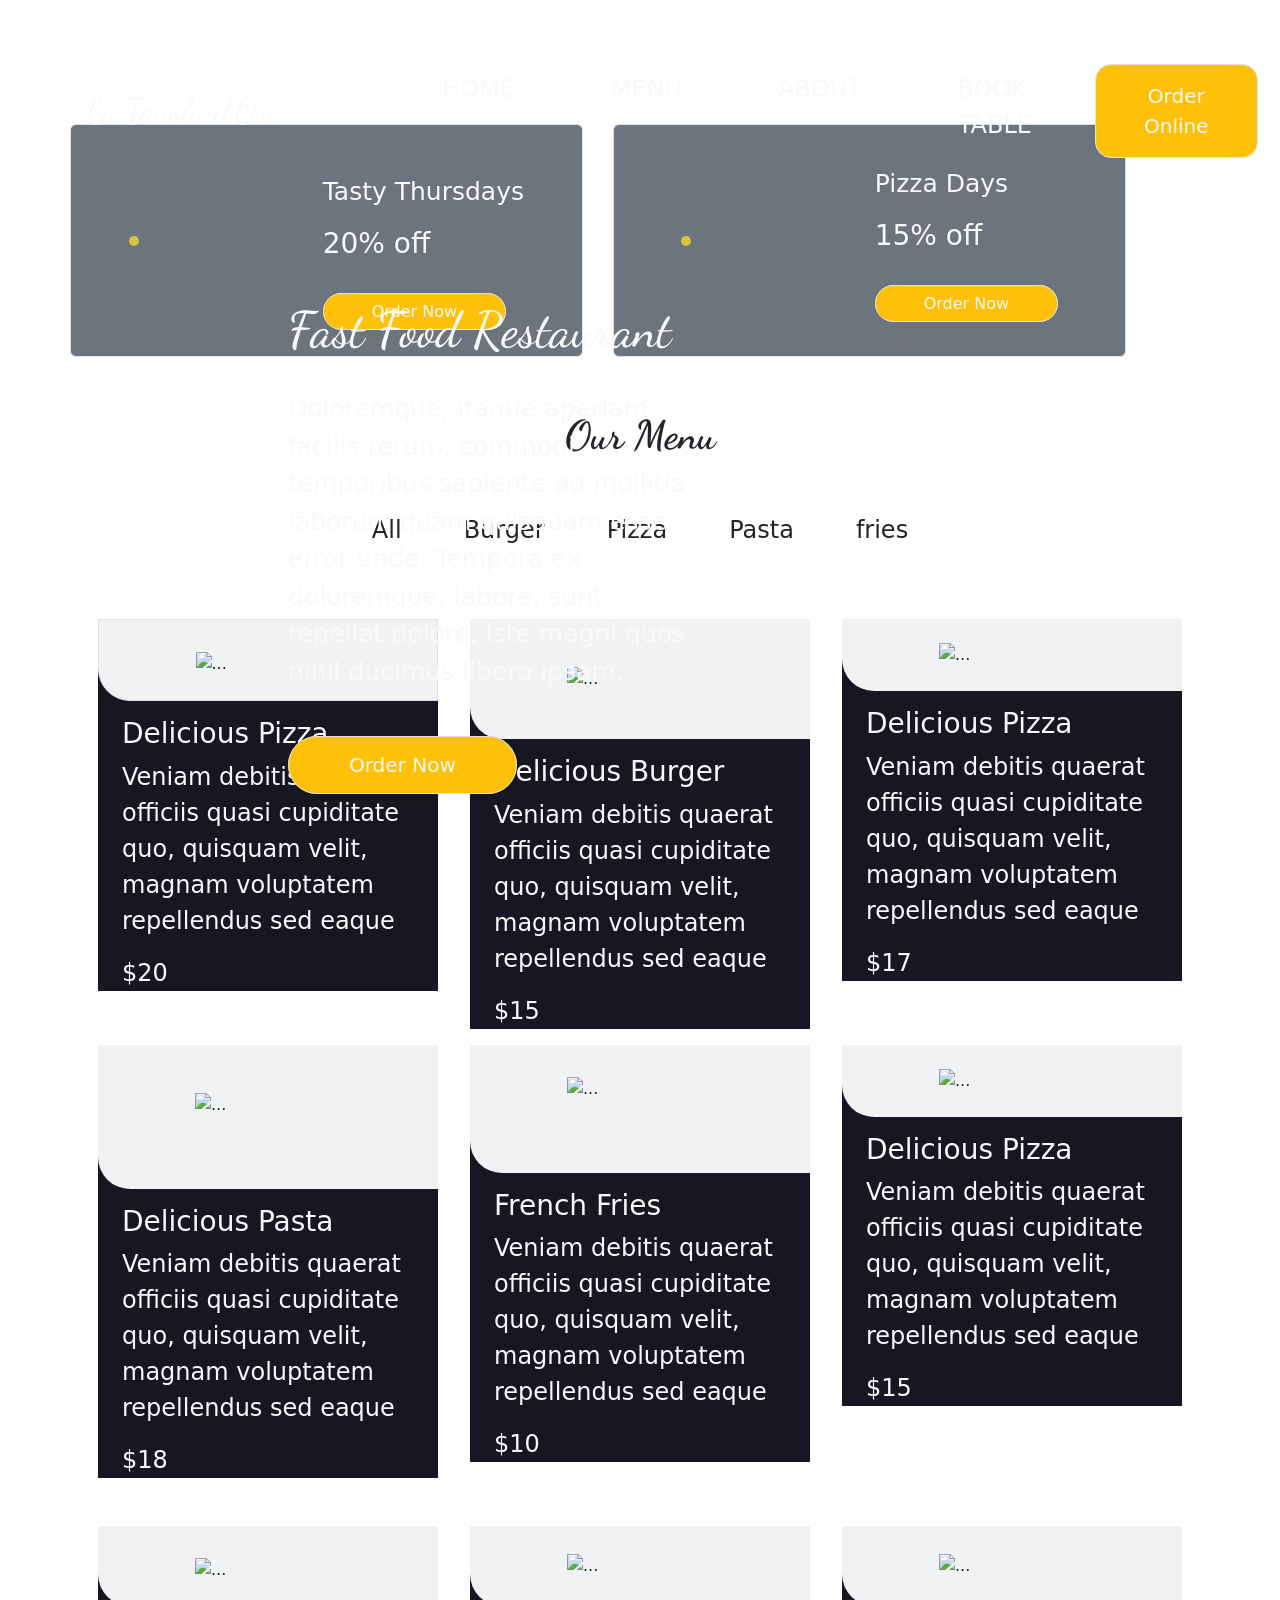
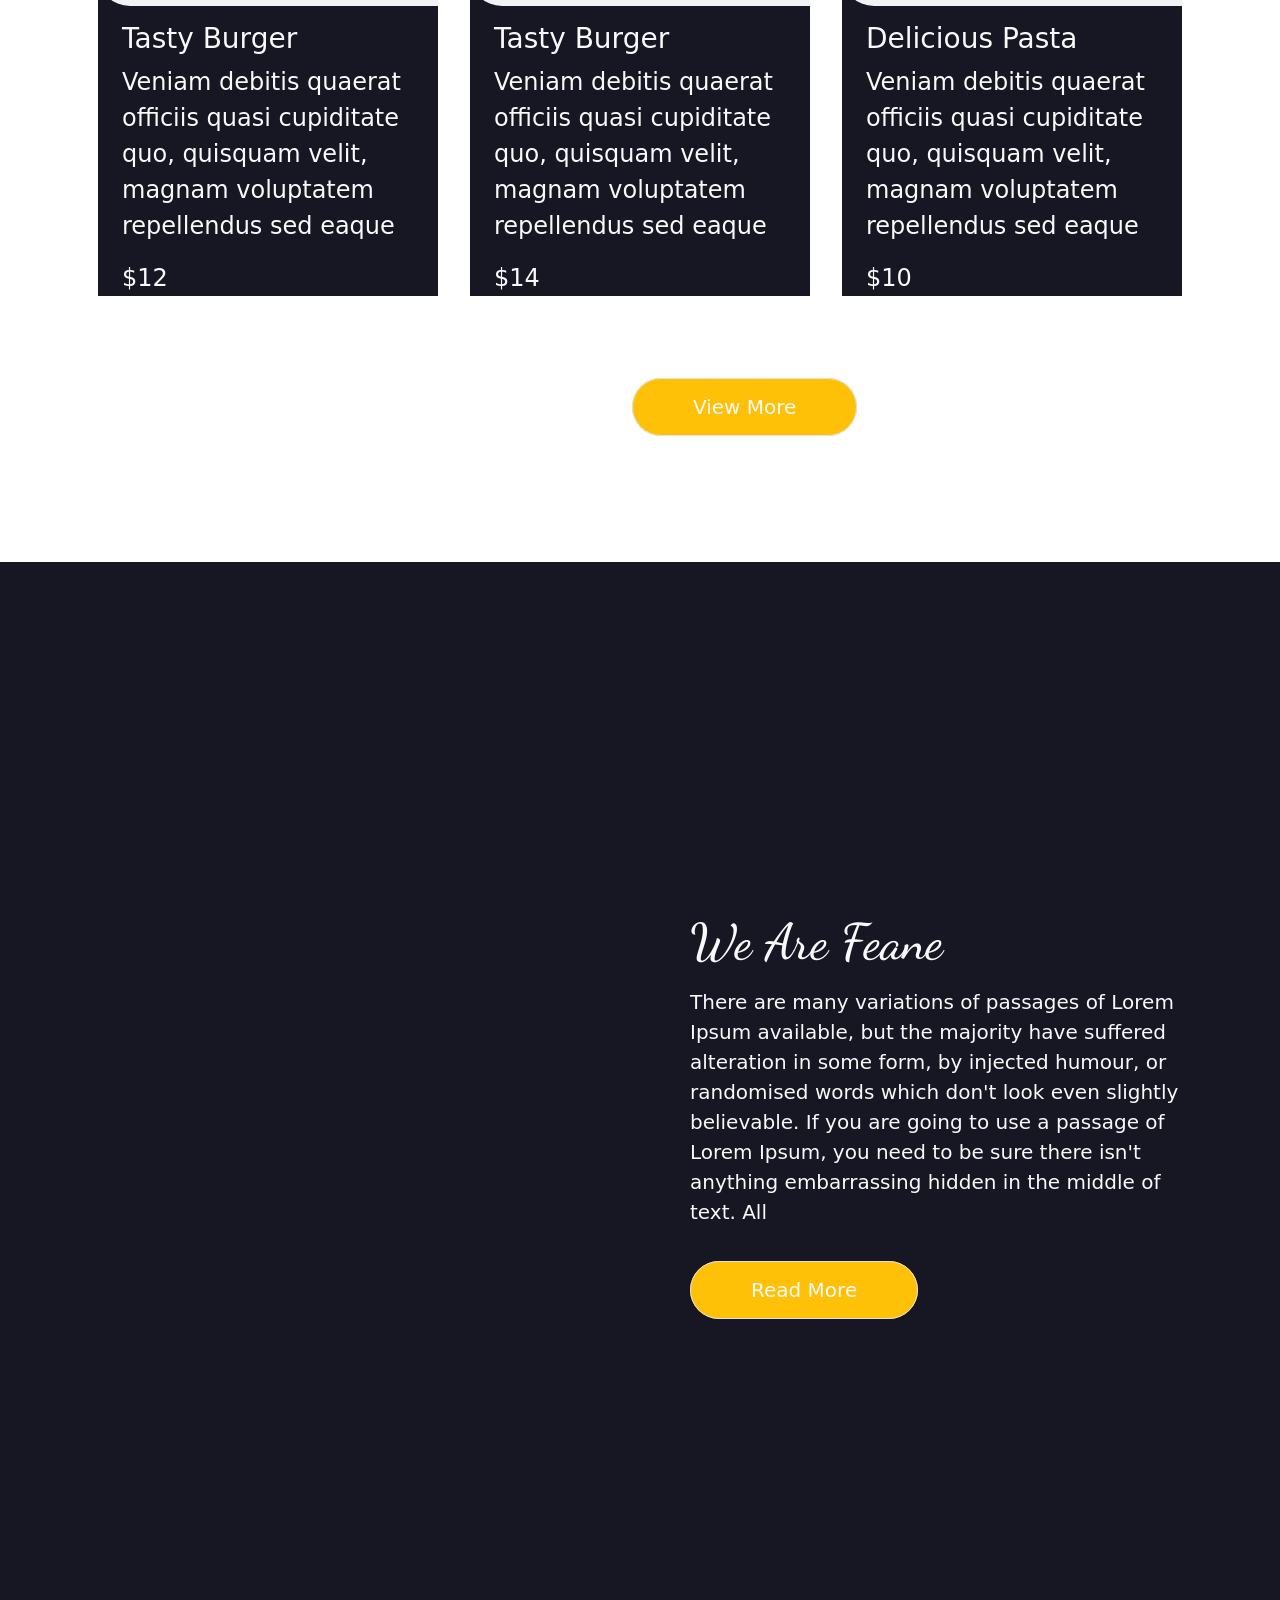
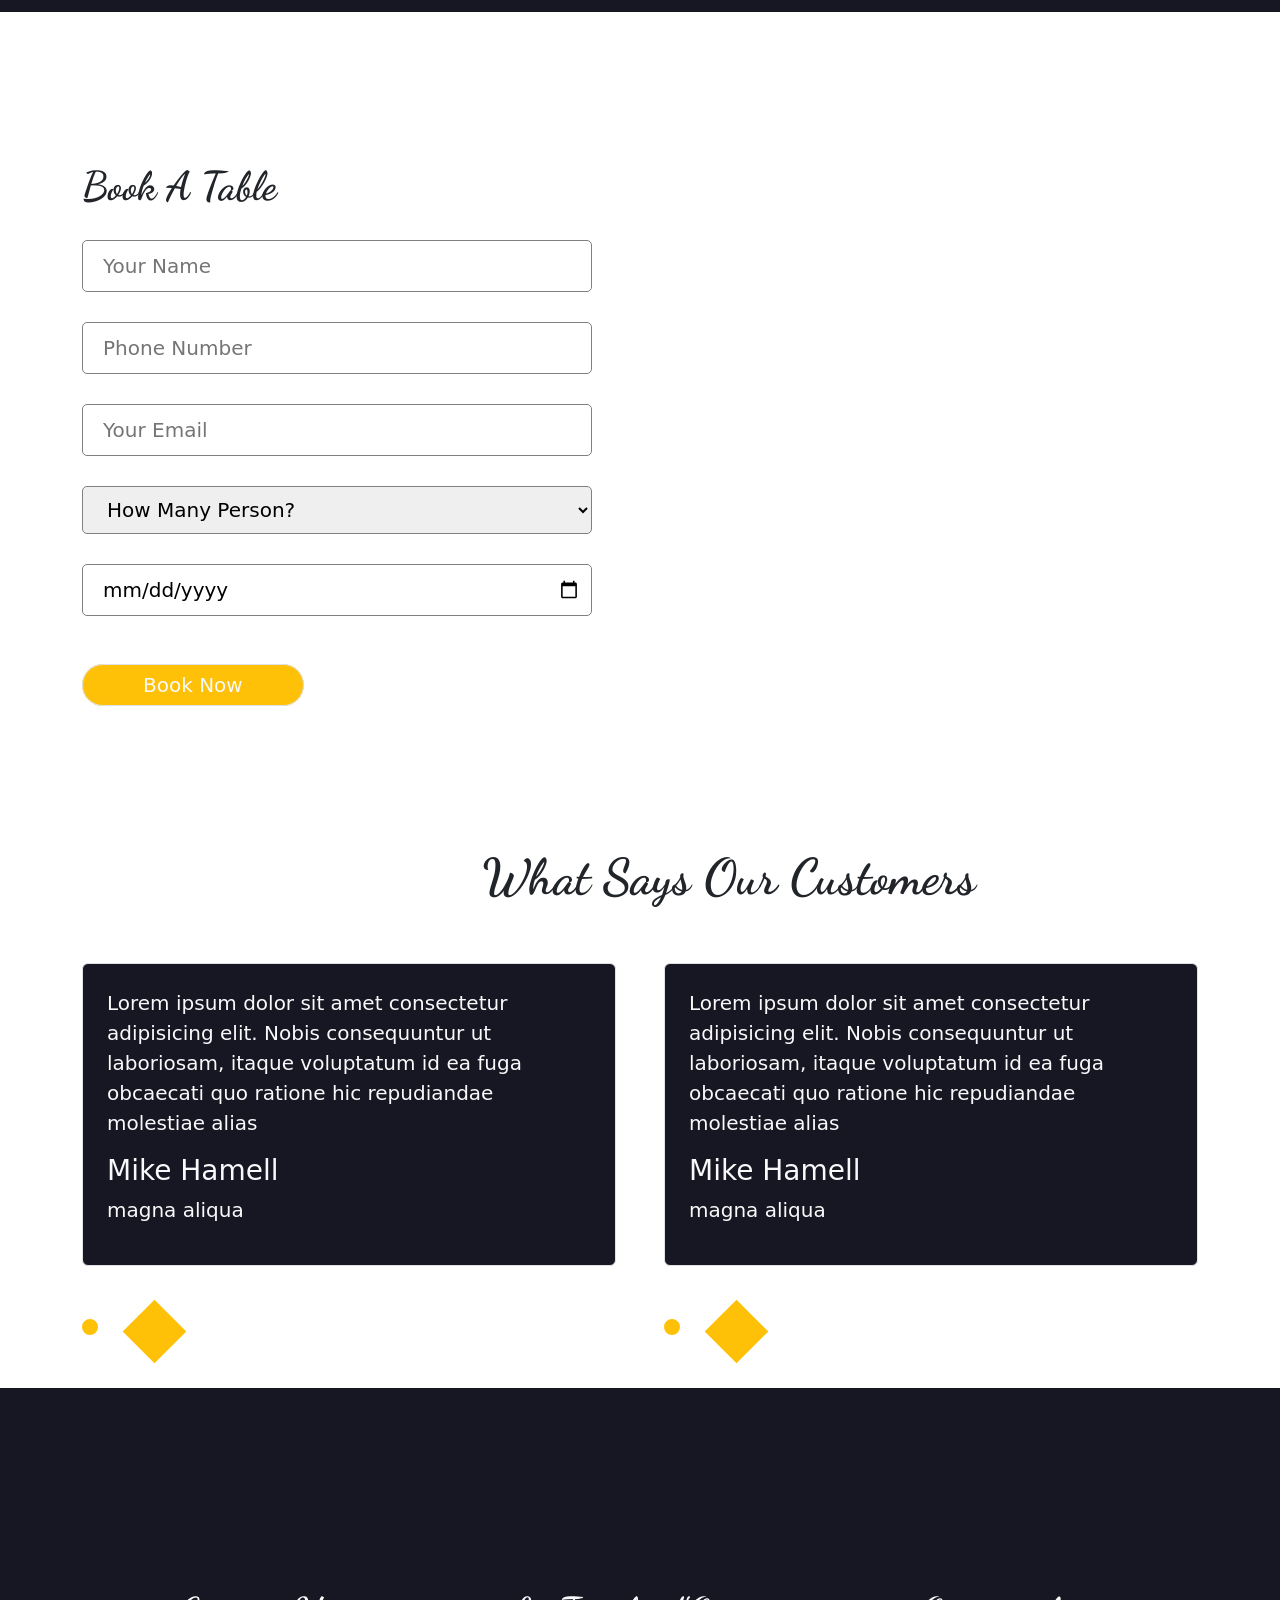
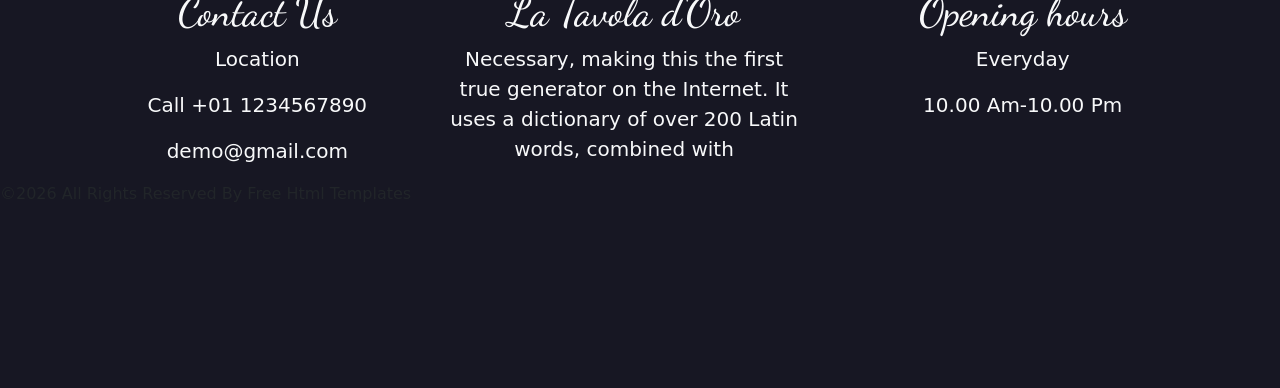
==== index.html @ 8ac0ac94 "first commit" ====
<!doctype html>
<html lang="en">
  <head>
    <meta charset="utf-8">
    <meta name="viewport" content="width=device-width, initial-scale=1">
    <title>La Tavola d’Oro</title>
    <link rel="icon" href="./images/logo.jpg">
    <link href="https://cdn.jsdelivr.net/npm/bootstrap@5.3.8/dist/css/bootstrap.min.css" rel="stylesheet" integrity="sha384-sRIl4kxILFvY47J16cr9ZwB07vP4J8+LH7qKQnuqkuIAvNWLzeN8tE5YBujZqJLB" crossorigin="anonymous">
    <link rel="preconnect" href="https://fonts.googleapis.com">
<link rel="preconnect" href="https://fonts.gstatic.com" crossorigin>
<link href="https://fonts.googleapis.com/css2?family=DM+Sans:ital,opsz,wght@0,9..40,100..1000;1,9..40,100..1000&family=Dancing+Script:wght@400..700&display=swap" rel="stylesheet">

    <link rel="stylesheet" href="style.css">
  </head>
  <body>

      
      
      
      <!-- -----------header---------- -->
      
        <nav class="navbar navbar-expand-lg w-100  position-absolute">
            <div class="container d-flex  pb-5 ">
                <a class="navbar-brand text-light mt-5" style=" font-size: 35px ;  " href="#">La Tavola d’Oro</a>
                <button class="navbar-toggler" type="button" data-bs-toggle="collapse" data-bs-target="#navbarSupportedContent" aria-controls="navbarSupportedContent" aria-expanded="false" aria-label="Toggle navigation">
                    <span class="navbar-toggler-icon"></span>
                </button>
                
                
                
                <div class="collapse navbar-collapse " id="navbarSupportedContent">
                    <ul class="navbar-nav me-auto mb-2 mb-lg-0 ">
                        <li class="nav-item d-flex ps-5 ">
                            <a class="nav-link active px-5 ms-5 text-light fs-4 pt-5" aria-current="page" href="#">HOME</a>
                            
                            
                            <a class="nav-link active px-5 text-light fs-4 pt-5" href="#">MENU</a>
                            
                            
                            <a class="nav-link active px-5 text-light fs-4 pt-5" href="#">ABOUT</a>
                            
                            
                            <a class="nav-link active px-5 text-light fs-4 pt-5" href="#">BOOK TABLE</a>
                        </li>
                    </ul>
                    
                </div>
                
                
                
                
                <form class="d-flex" role="search">
                    <!-- <input class="form-control me-2" type="search" placeholder="Search" aria-label="Search"/> -->
                    <button class="btn bg-warning text-light border rounded-4 p-3 px-5 fs-5 mt-5" type="submit ">Order Online</button>
                </form>
                
                
            </div>
        </nav>
        
        
        
        
        <div class="section-detail position-relative ">
        
            <img src="https://themewagon.github.io/feane/images/hero-bg.jpg" alt="">

            <div class="position-absolute top-0 ms-5  w-50 text-light" style="padding-top: 300px; padding-left: 240px;">
               <h1 style="margin-bottom: 30px; font-family: 'Dancing script', cursive; font-size: 50px; ">
                   Fast Food Restaurant
                </h1> 
                <p style="margin-bottom: 60px; font-size: 25px;">Doloremque, itaque aperiam facilis rerum, commodi, temporibus sapiente ad mollitia laborum quam quisquam esse error unde. Tempora ex doloremque, labore, sunt repellat dolore, iste magni quos nihil ducimus libero ipsam.</p>

                <a class="btn2 text-decoration-none bg-warning  py-3  border rounded-5 text-light fs-5" href="#" >Order Now</a>
                
            </div>
        </div>
        


        <!-- ------------Section-2------------ -->

        <div class="container">
            <div class="row ">
                <div class="m1 d-flex justify-content-center align-items-center w-50 bg-secondary border rounded-2 py-4 text-light">
                    <div class="img  w-25 me-4">
    
                        <img class="imges w-100  ms-0 justify-content-start" src="https://themewagon.github.io/feane/images/o1.jpg" alt="">
                    </div>
                        
                    <div class="con ms-5">
    
                        <p>
                           <p style="font-size: 25px; ">
                            Tasty Thursdays
                        </p> 
                        
                        <p><h3 >20% off</h3></p><br>    
                        <a href="" class="btn3 text-decoration-none text-light border rounded-5 bg-warning px-5 py-2">Order Now</a>
                        
                    </div>
                    </div>

                <div class="m2 d-flex justify-content-center align-items-center w-50 bg-secondary border rounded-2 py-4 text-light">
                    <div class="img  w-25 me-4">
    
                        <img class="imges w-100  ms-0 justify-content-start" src="https://themewagon.github.io/feane/images/o2.jpg" alt="">
                    </div>
                        
                    <div class="con ms-5">
    
                        <p>
                           <p style="font-size: 25px; ">
                             Pizza Days
                        </p> 
                            
                            <p><h3 >15% off</h3></p><br>    
                            <a href="" class="btn3 text-decoration-none text-light border rounded-5 bg-warning px-5 py-2">Order Now</a>
            </p>
                    </div>
                </div>
            </div>
        </div>



        <!-- ------------------Section-4------------ -->

        <div class="container">
            <div class="main4">

                <div class="menu d-flex mt-5 fs-1 mb-4 justify-content-center fw-bold">Our Menu
                 </div>

                <div class="navbar2">
                    <ul class="nav justify-content-center fs-4 mb-5">
                        <li class="nav-item ">
                          <a class="nav-link text-dark" aria-current="page" href="#">All</a>
                        </li>
                        <li class="nav-item">
                          <a class="nav-link text-dark" href="">Burger</a>
                        </li>
                        <li class="nav-item">
                          <a class="nav-link text-dark" href="">Pizza</a>
                        </li>
                        <li class="nav-item">
                          <a class="nav-link text-dark " aria-disabled="true">Pasta</a>
                        </li>
                        <li class="nav-item">
                          <a class="nav-link text-dark " aria-disabled="true">fries</a>
                        </li>
                      </ul>
                </div>


                <!-- ----------CARDS----------- -->

                <div class="card-group">
                  
                  <div class="card px-3 pb-5 border-0">
                        <div class="cd">
                        
                        <div class="card-body p-0 ">
                          <div class="card-img-top justify-content-center p-4 d-flex
                          align-items-center border rounded-5 rounded-top-0 rounded-end-0">
                          
                          <img src="https://themewagon.github.io/feane/images/f1.png" class="w-50 mt-2 " alt="...">
                        </div>
                        <div class="body text-light ">
                          <h5 class="card-title pt-3 ms-4 fs-3 ">Delicious Pizza</h5>
                          <p class="card-text mt-1 ms-4  fs-4">Veniam debitis quaerat officiis quasi cupiditate quo, quisquam velit, magnam voluptatem repellendus sed eaque</p>
                          <small class="text-light fs-4 ms-4 ">$20</small>
                        </div>
                      </div>
                      
                    </div>
                    </div>
                    <div class="card px-3 pb-3 border-0 ">
                      <div class="cd">
                    
                      <div class="card-body p-0 ">
                        <div class="card-img-top justify-content-center p-4 d-flex
                        align-items-center rounded-5 rounded-top-0 rounded-end-0">
                         
                        <img src="https://themewagon.github.io/feane/images/f2.png" class="w-50 py-4" alt="...">
                      </div>
                        <div class="body text-light ">
                        <h5 class="card-title pt-3 ms-4 fs-3 ">Delicious Burger</h5>
                        <p class="card-text mt-1 ms-4  fs-4">Veniam debitis quaerat officiis quasi cupiditate quo, quisquam velit, magnam voluptatem repellendus sed eaque</p>
                        <small class="text-light fs-4 ms-4 ">$15</small>
                        </div>
                        </div>
                      </div>
                  
                    </div>
                    <div class="card  px-3 pb-3 border-0">
                      <div class="cd">

                        
                        <div class="card-body p-0 ">
                          <div class="card-img-top justify-content-center p-4 d-flex
                          align-items-center rounded-5 rounded-top-0 rounded-end-0">
                          
                          <img src="	https://themewagon.github.io/feane/images/f3.png" class="w-50" alt="...">
                        </div>
                        <div class="body text-light ">
                          <h5 class="card-title pt-3 ms-4 fs-3 ">Delicious Pizza</h5>
                          <p class="card-text mt-1 ms-4  fs-4">Veniam debitis quaerat officiis quasi cupiditate quo, quisquam velit, magnam voluptatem repellendus sed eaque</p>
                          <small class="text-light fs-4 ms-4 ">$17</small>
                        </div>
                      </div>
                    </div>
                  
                    </div>

                </div>

                <div class="card-group">

                  <div class="card px-3 pb-5 border-0">
                    <div class="cd">

                      
                      <div class="card-body p-0 ">
                        <div class="card-img-top justify-content-center p-4 d-flex
                        align-items-center rounded-5 rounded-top-0 rounded-end-0">
                        
                        <img src="https://themewagon.github.io/feane/images/f4.png" class="w-50 mt-2 pt-3 pb-5" alt="...">
                      </div>
                      <div class="body text-light ">
                        <h5 class="card-title pt-3 ms-4 fs-3 ">Delicious Pasta</h5>
                        <p class="card-text mt-1 ms-4  fs-4">Veniam debitis quaerat officiis quasi cupiditate quo, quisquam velit, magnam voluptatem repellendus sed eaque</p>
                        <small class="text-light fs-4 ms-4 ">$18</small>
                      </div>
                    </div>
                  </div>
                
                  </div>
                  <div class="card px-3 pb-3 border-0">
                    <div class="cd">

                      
                      <div class="card-body p-0 ">
                      <div class="card-img-top justify-content-center p-4 d-flex
                      align-items-center rounded-5 rounded-top-0 rounded-end-0">
                      
                      <img src="https://themewagon.github.io/feane/images/f5.png" class="w-50 pb-5 pt-2" alt="...">
                    </div>
                    <div class="body text-light ">
                      <h5 class="card-title pt-3 ms-4 fs-3 ">French Fries</h5>
                      <p class="card-text mt-1 ms-4  fs-4">Veniam debitis quaerat officiis quasi cupiditate quo, quisquam velit, magnam voluptatem repellendus sed eaque</p>
                      <small class="text-light fs-4 ms-4 ">$10</small>
                    </div>
                  </div>
                </div>
                  
                </div>
                <div class="card  px-3 pb-3 border-0">
                    <div class="cd">

                      
                      <div class="card-body p-0 ">
                      <div class="card-img-top justify-content-center p-4 d-flex
                      align-items-center rounded-5 rounded-top-0 rounded-end-0">
                       
                      <img src="	https://themewagon.github.io/feane/images/f6.png" class="w-50 " alt="...">
                    </div>
                    <div class="body text-light ">
                      <h5 class="card-title pt-3 ms-4 fs-3 ">Delicious Pizza</h5>
                      <p class="card-text mt-1 ms-4  fs-4">Veniam debitis quaerat officiis quasi cupiditate quo, quisquam velit, magnam voluptatem repellendus sed eaque</p>
                      <small class="text-light fs-4 ms-4 ">$15</small>
                    </div>
                  </div>
                </div>
                
                  </div>

              </div>



              <div class="card-group mb-5">
                
                <div class="card px-3 pb-5 border-0 ">
                  <div class="cd">
                
                  <div class="card-body p-0 ">
                    <div class="card-img-top justify-content-center p-4 d-flex
                    align-items-center rounded-5 rounded-top-0 rounded-end-0">
                     
                    <img src="https://themewagon.github.io/feane/images/f7.png" class="w-50 mt-2" alt="...">
                  </div>
                    <div class="body text-light ">
                    <h5 class="card-title pt-3 ms-4 fs-3 ">Tasty Burger</h5>
                    <p class="card-text mt-1 ms-4  fs-4">Veniam debitis quaerat officiis quasi cupiditate quo, quisquam velit, magnam voluptatem repellendus sed eaque</p>
                    <small class="text-light fs-4 ms-4 ">$12</small>
                    </div>
                  </div>
                    </div>
              
                </div>
                <div class="card px-3 pb-3 border-0">
                  <div class="cd">

                 
                
                  <div class="card-body p-0 ">
                    <div class="card-img-top justify-content-center p-4 d-flex
                    align-items-center rounded-5 rounded-top-0 rounded-end-0">
                     
                    <img src="	https://themewagon.github.io/feane/images/f8.png" class="w-50 py-1" alt="...">
                  </div>
                    <div class="body text-light ">
                    <h5 class="card-title pt-3 ms-4 fs-3 ">Tasty Burger</h5>
                    <p class="card-text mt-1 ms-4  fs-4">Veniam debitis quaerat officiis quasi cupiditate quo, quisquam velit, magnam voluptatem repellendus sed eaque</p>
                    <small class="text-light fs-4 ms-4 ">$14</small>
                    </div>
                  </div>
                    </div>
              
                </div>
                <div class="card  px-3 pb-3 border-0">
                  <div class="cd">
                
                  <div class="card-body p-0 ">
                    <div class="card-img-top justify-content-center p-4 d-flex
                    align-items-center rounded-5 rounded-top-0 rounded-end-0">
                     
                    <img src="	https://themewagon.github.io/feane/images/f9.png" class="w-50 py-1" alt="...">
                  </div>
                    <div class="body text-light ">
                    <h5 class="card-title pt-3 ms-4 fs-3 ">Delicious Pasta</h5>
                    <p class="card-text mt-1 ms-4  fs-4">Veniam debitis quaerat officiis quasi cupiditate quo, quisquam velit, magnam voluptatem repellendus sed eaque</p>
                    <small class="text-light fs-4 ms-4 ">$10</small>
                    </div>
                  </div>
                    </div>
              
                </div>



                
              </div>
              <div class="bt ">

                <a class="btn4 text-decoration-none bg-warning  py-3  border rounded-5 text-light fs-5 " href="#" >View More</a>
              </div>

                    
                   

            </div>
          </div>
                  


          <!-- -----------Section-5----------- -->

          <div class="container-fluid ">
            <div class="container d-flex w-100">
              <div class="im  w-50">
                <img src="https://themewagon.github.io/feane/images/about-img.png" alt="">
              </div>
              <div class="txt text-light w-50">
                <h1 style="font-size: 50px;">We Are Feane</h1>
                  <p>There are many variations of passages of Lorem Ipsum available, but the majority have suffered alteration in some form, by injected humour, or randomised words which don't look even slightly believable. If you are going to use a passage of Lorem Ipsum, you need to be sure there isn't anything embarrassing hidden in the middle of text. All
                  </p>
                  <div class="bt mt-5">

                    <a class="btn5 text-decoration-none bg-warning  py-3  border rounded-5 text-light fs-5 " href="#" >Read More</a>
                  </div>
              </div>
            </div>
          </div>


          <!-- ------------------Section-6------------- -->


          <div class="container w-100">
            <h1 style="margin-bottom: 30px; font-family: 'Dancing script', cursive; font-weight: 800;">Book A Table</h1>
            <div class="m d-flex">
            <div class="form w-50 me-5">
              <form action="">

                <input type="text" id="name" placeholder="Your Name"><br>
                <input type="text" id="pno" placeholder="Phone Number"><br>
                <input type="email" id="email" placeholder="Your Email"><br>
                <select name="person" id="person">
                  <option value disabled selected>How Many Person?</option>
                  <option value="1">1</option>
                  <option value="1">2</option>
                  <option value="1">3</option>
                  <option value="1">4</option>
                </select><br>

                <input type="date" name="date" id="date"><br>

                
                
              </form>
              <div class="bt1 mt-4 ">

                <a class="btn5 text-decoration-none bg-warning  py-2  border rounded-5 text-light fs-5 mb-3 " href="#" >Book Now</a>
              </div>


            </div>
            <div class="map w-50">
              <iframe src="https://www.google.com/maps/embed?pb=!1m18!1m12!1m3!1d96775.61963788967!2d-74.12280663904433!3d40.71277440000001!2m3!1f0!2f0!3f0!3m2!1i1024!2i768!4f13.1!3m3!1m2!1s0x89c258fda88cefb3%3A0x7f1e88758d210007!2sNew%20York%20City%20Hall!5e0!3m2!1sen!2sin!4v1769681098954!5m2!1sen!2sin" width="600"  style="border:0;" allowfullscreen="" loading="lazy" referrerpolicy="no-referrer-when-downgrade"></iframe>
            </div>
          </div>
          </div>


          <!-- ---------Section-7----------- -->


          <div class="container">

            <div class="what   fw-bolder" style="font-size: 50px;">What Says Our Customers</div>
            <div class="main7 d-flex mt-5 mb-5 ">

              
                <div class="m5  justify-content-center align-items-center w-50 border rounded-2 py-4 px-4 text-light me-5">
                  <p>Lorem ipsum dolor sit amet consectetur adipisicing elit. Nobis consequuntur ut laboriosam, itaque voluptatum id ea fuga obcaecati quo ratione hic repudiandae molestiae alias</p>
                  
                  <h3>Mike Hamell</h3>
                  
                  <p>magna aliqua</p>
                  
                </div>
                    

                    <div class="m5  justify-content-center align-items-center w-50  border rounded-2 py-4 px-4 text-light">
                  <p>Lorem ipsum dolor sit amet consectetur adipisicing elit. Nobis consequuntur ut laboriosam, itaque voluptatum id ea fuga obcaecati quo ratione hic repudiandae molestiae alias</p>

                  <h3>Mike Hamell</h3>
                  
                  <p>magna aliqua</p>
                  </div>
                </div>

                <div class="main8 w-100 d-flex">
                  <div class="im1 w-50">
                    <img src="https://themewagon.github.io/feane/images/client2.jpg" alt="">
                  </div>
                  <div class="im1 w-50 ms-5">
                    <img src="https://themewagon.github.io/feane/images/client1.jpg" alt="">
                  </div>
                </div>


              
            </div>




            <!-- ----------------Section-8------------- -->

            <div class="container-fluid-1">
              <div class="container w-100 d-flex">
                <div class="contact text-light text-center">
                  <h1>Contact Us</h1>
                  <p> Location</p>
                  <p>Call +01 1234567890</p>
                  <p>demo@gmail.com</p>
                </div>
                <div class="la text-light text-center ms-3">
                  <h1>La Tavola d'Oro</h1>
                  <p>Necessary, making this the first true generator on the Internet. It uses a dictionary of over 200 Latin words, combined with</p>
                </div>
                <div class="open text-center text-light ms-5">
                  <h1>Opening hours</h1>
                  <p>Everyday</p>
                  <p>10.00 Am-10.00 Pm</p>
                </div>
              </div>


              <div class="all">
                ©2026 All Rights Reserved By Free Html Templates
              </div>
            </div>
          </div>
          </div>

                    
                      
         
    

    

    
    
    
    
    
    
    
    
    
    
    
    
    
    
    
    
    
    
    
    <script src="https://cdn.jsdelivr.net/npm/bootstrap@5.3.8/dist/js/bootstrap.bundle.min.js" integrity="sha384-FKyoEForCGlyvwx9Hj09JcYn3nv7wiPVlz7YYwJrWVcXK/BmnVDxM+D2scQbITxI" crossorigin="anonymous"></script>
    
</body>
</html>
---- style.css ----
.navbar-brand {
  font-family: "Dancing Script", cursive;
}

body{
  overflow-x: hidden;
}

.navbar {
  z-index: 99;
}

.position-absolute {
  z-index: 99;
}

.btn2 {
  font-weight: 700px;
  padding-left: 60px;
  padding-right: 60px;
}

.row {
  padding-top: 100px;
}

.imges {
  border: 5px solid rgb(213, 197, 56);
  border-radius: 100px;
}

.m1 {
  width: 45% !important;
  margin-right: 30px;
}

.m2 {
  width: 45% !important;
}

.card-img-top {
  background-color: #f1f2f3;
}

.body,
.card-footer {
  background-color: rgb(23, 23, 35);
}

.btn4 {
  margin-left: 550px;
  font-weight: 700px;
  padding-left: 60px;
  padding-right: 60px;
  /* margin-bottom: 600px; */
}

.bt {
  margin-bottom: 140px;
}

.cd {
  background-color: rgb(23, 23, 35);
}

/* --------------Section-5---------- */

.container-fluid {
  background-color: rgb(23, 23, 35);
  height: 1050px;
  margin-bottom: 150px;
}

.im img {
  margin-top: 100px;
}

.txt {
  margin-top: 350px;
  margin-left: 100px;
}

.txt p {
  font-size: 20px;
}

.txt h1 {
  margin-bottom: 15px;
}

.btn5 {
  /* margin-left: 550px; */
  font-weight: 700px;
  padding-left: 60px;
  padding-right: 60px;
}

.form input,
select {
  padding: 10px;
  width: 100%;
  margin-bottom: 30px;
  border: 1px solid gray;
  border-radius: 5px;
  font-size: 20px;
  padding-left: 20px;
}

.map iframe {
  height: 370px;
  border-radius: 5px;
}

.what {
  margin-top: 140px;
  padding-left: 400px;
}

.m5 p {
  font-size: 20px;
}

.m5 {
  background-color: rgb(23, 23, 35);
}

/* -----------section-8--------- */

.container-fluid-1 {
  background-color: rgb(23, 23, 35);
  height: 600px;
}

.contact {
  width: 33%;
  padding-top: 200px;
}

.la {
  width: 33%;
  padding-top: 200px;
}

.open {
  width: 33%;
  padding-top: 200px;
}

.contact p {
  font-size: 20px;
}

.la p {
  font-size: 20px;
}

.open p {
  font-size: 20px;
}

.im1 img {
  width: 150px;
  border: 8px solid #ffc107;
  border-radius: 100px;
}

.main8 {
  margin-bottom: 50px;
}

.im1 {
  position: relative;
}

.im1::before {
  position: absolute;
  height: 45px;
  width: 45px;
  background-color: #ffc107;
  z-index: -2;
  content: "";
  left: 50px;
  top: -5px;
  transform: rotate(45deg);
}


/* ---------section-4---------- */

.nav-item{
   padding: 15px;
}

.menu, .navbar-brand, .txt h1, .what, .contact h1, .la h1, .open h1 {
   font-family: 'Dancing script', cursive;
}
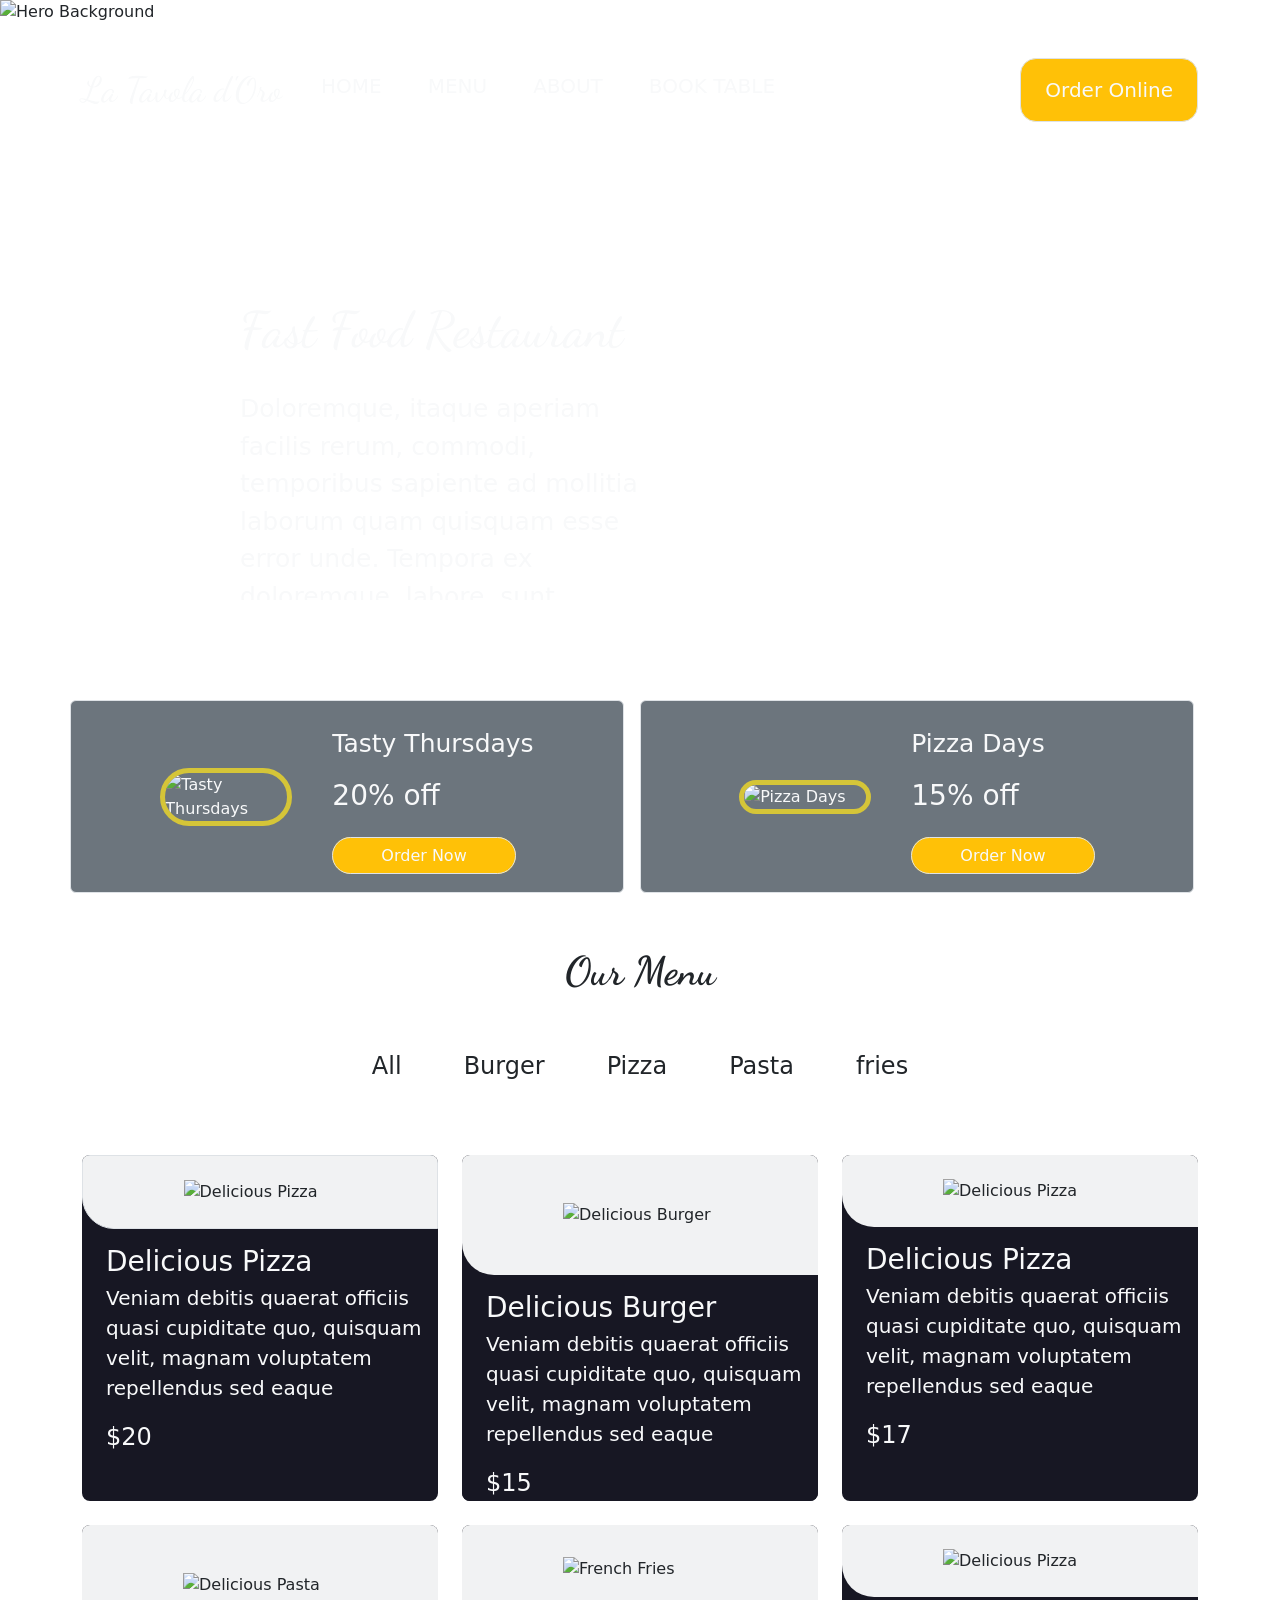
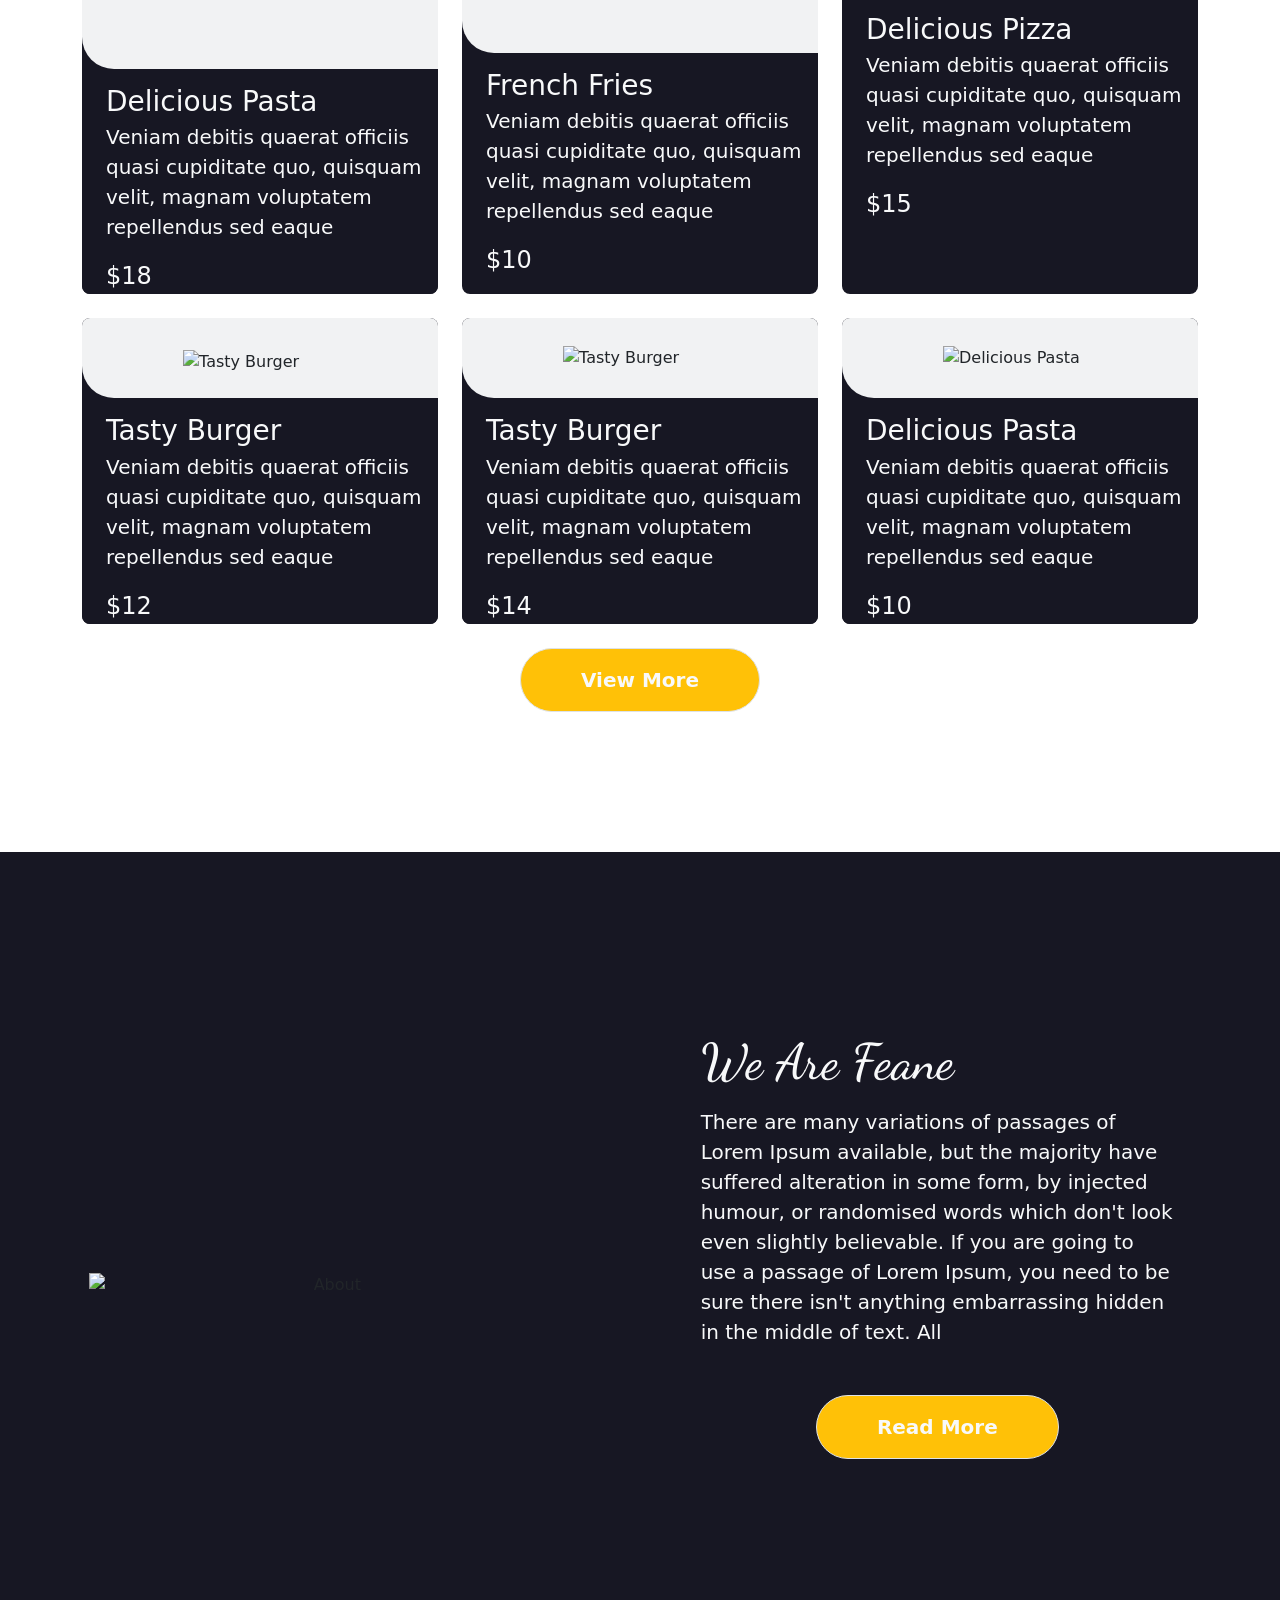
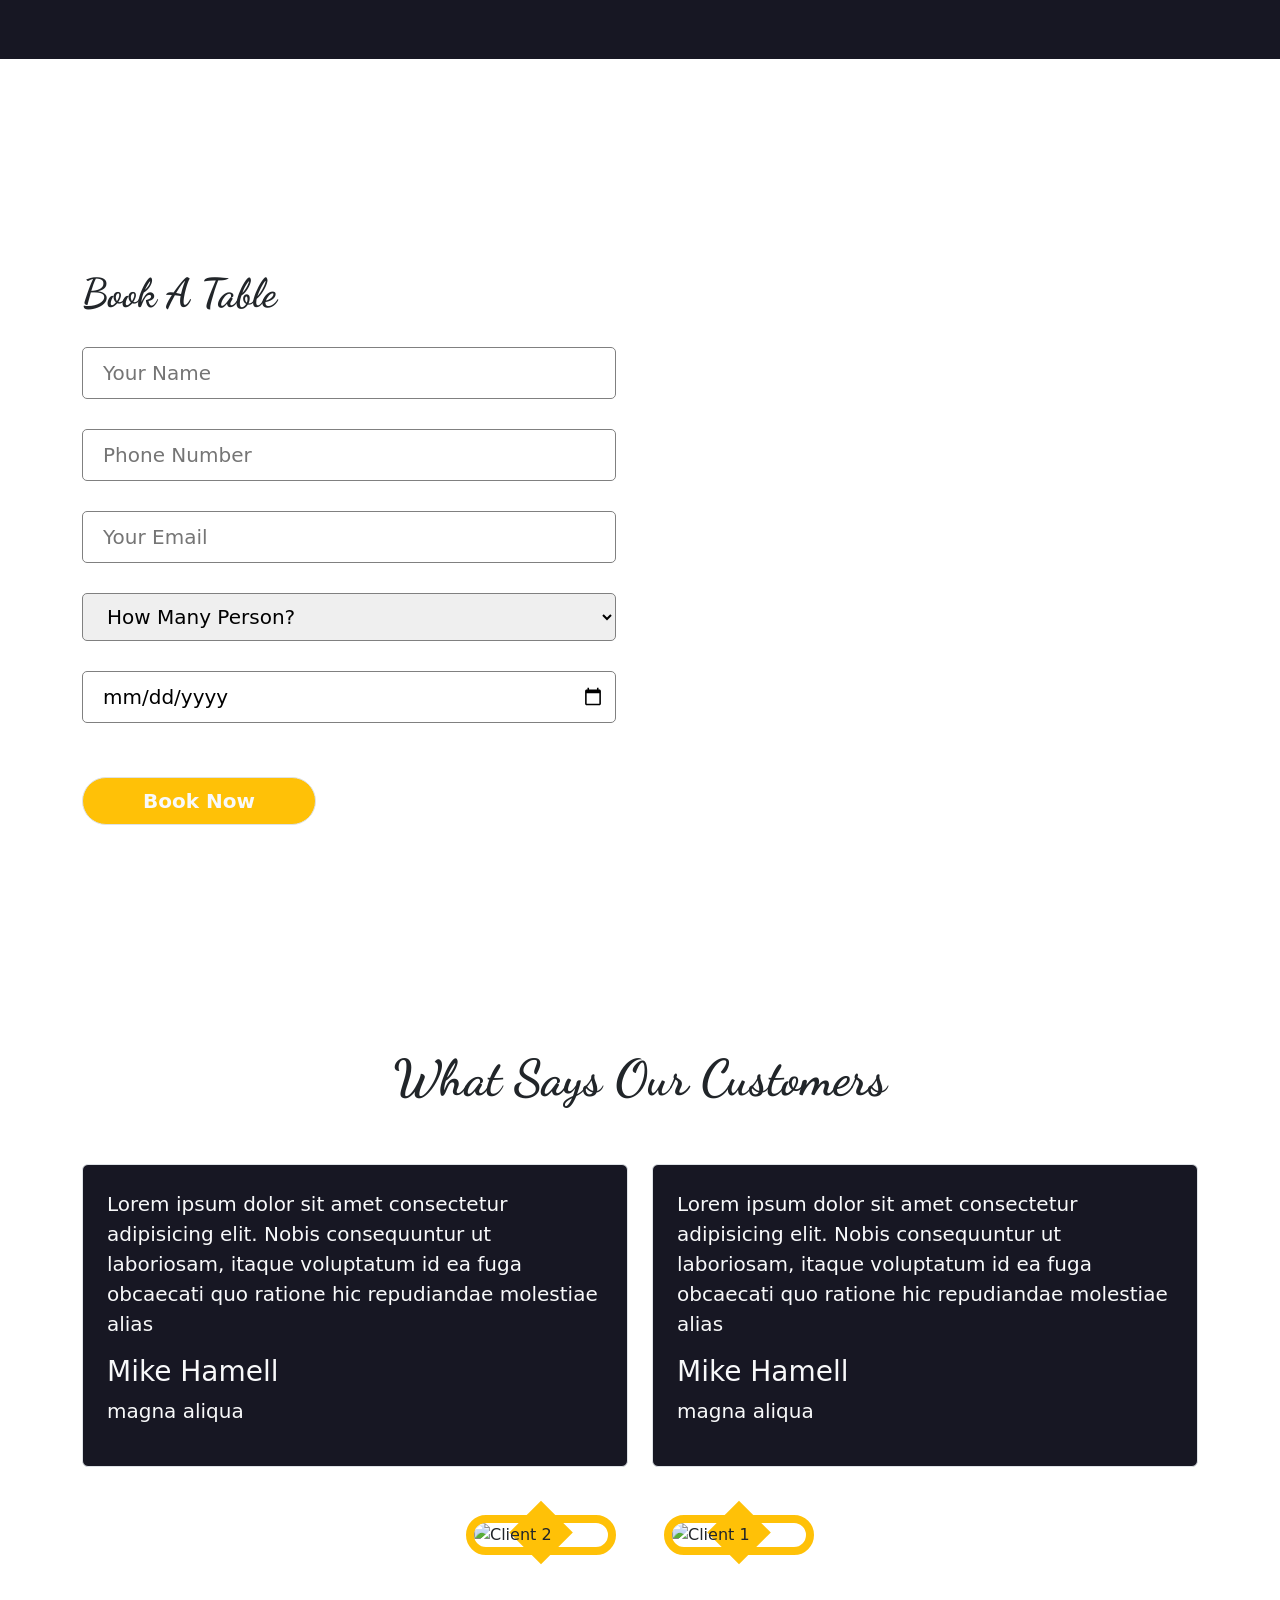
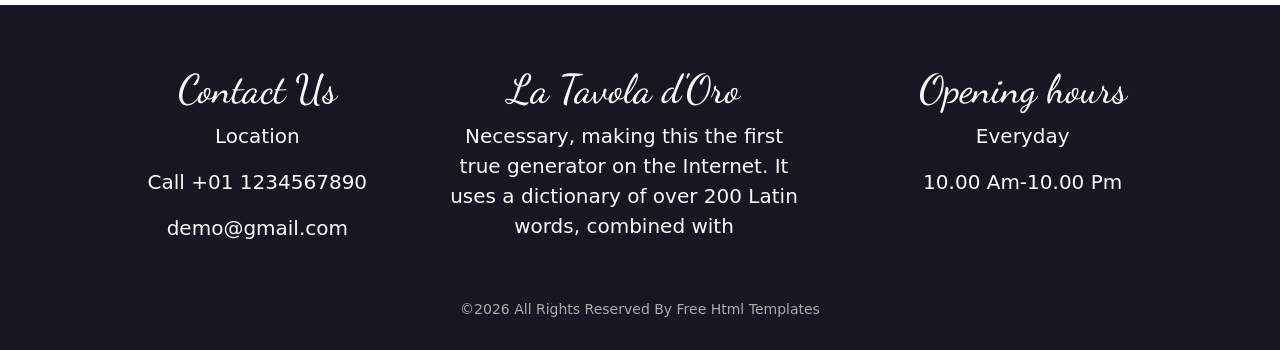
==== commit cea2af8d: "Update and rename index1.html to index.html" ====
--- a/index.html
+++ b/index.html
@@ -1,521 +1,400 @@
-<!doctype html>
-<html lang="en">
-  <head>
-    <meta charset="utf-8">
-    <meta name="viewport" content="width=device-width, initial-scale=1">
-    <title>La Tavola d’Oro</title>
-    <link rel="icon" href="./images/logo.jpg">
-    <link href="https://cdn.jsdelivr.net/npm/bootstrap@5.3.8/dist/css/bootstrap.min.css" rel="stylesheet" integrity="sha384-sRIl4kxILFvY47J16cr9ZwB07vP4J8+LH7qKQnuqkuIAvNWLzeN8tE5YBujZqJLB" crossorigin="anonymous">
-    <link rel="preconnect" href="https://fonts.googleapis.com">
-<link rel="preconnect" href="https://fonts.gstatic.com" crossorigin>
-<link href="https://fonts.googleapis.com/css2?family=DM+Sans:ital,opsz,wght@0,9..40,100..1000;1,9..40,100..1000&family=Dancing+Script:wght@400..700&display=swap" rel="stylesheet">
-
-    <link rel="stylesheet" href="style.css">
-  </head>
-  <body>
-
-      
-      
-      
-      <!-- -----------header---------- -->
-      
-        <nav class="navbar navbar-expand-lg w-100  position-absolute">
-            <div class="container d-flex  pb-5 ">
-                <a class="navbar-brand text-light mt-5" style=" font-size: 35px ;  " href="#">La Tavola d’Oro</a>
-                <button class="navbar-toggler" type="button" data-bs-toggle="collapse" data-bs-target="#navbarSupportedContent" aria-controls="navbarSupportedContent" aria-expanded="false" aria-label="Toggle navigation">
-                    <span class="navbar-toggler-icon"></span>
-                </button>
-                
-                
-                
-                <div class="collapse navbar-collapse " id="navbarSupportedContent">
-                    <ul class="navbar-nav me-auto mb-2 mb-lg-0 ">
-                        <li class="nav-item d-flex ps-5 ">
-                            <a class="nav-link active px-5 ms-5 text-light fs-4 pt-5" aria-current="page" href="#">HOME</a>
-                            
-                            
-                            <a class="nav-link active px-5 text-light fs-4 pt-5" href="#">MENU</a>
-                            
-                            
-                            <a class="nav-link active px-5 text-light fs-4 pt-5" href="#">ABOUT</a>
-                            
-                            
-                            <a class="nav-link active px-5 text-light fs-4 pt-5" href="#">BOOK TABLE</a>
-                        </li>
-                    </ul>
-                    
-                </div>
-                
-                
-                
-                
-                <form class="d-flex" role="search">
-                    <!-- <input class="form-control me-2" type="search" placeholder="Search" aria-label="Search"/> -->
-                    <button class="btn bg-warning text-light border rounded-4 p-3 px-5 fs-5 mt-5" type="submit ">Order Online</button>
-                </form>
-                
-                
-            </div>
-        </nav>
-        
-        
-        
-        
-        <div class="section-detail position-relative ">
-        
-            <img src="https://themewagon.github.io/feane/images/hero-bg.jpg" alt="">
-
-            <div class="position-absolute top-0 ms-5  w-50 text-light" style="padding-top: 300px; padding-left: 240px;">
-               <h1 style="margin-bottom: 30px; font-family: 'Dancing script', cursive; font-size: 50px; ">
-                   Fast Food Restaurant
-                </h1> 
-                <p style="margin-bottom: 60px; font-size: 25px;">Doloremque, itaque aperiam facilis rerum, commodi, temporibus sapiente ad mollitia laborum quam quisquam esse error unde. Tempora ex doloremque, labore, sunt repellat dolore, iste magni quos nihil ducimus libero ipsam.</p>
-
-                <a class="btn2 text-decoration-none bg-warning  py-3  border rounded-5 text-light fs-5" href="#" >Order Now</a>
-                
-            </div>
-        </div>
-        
-
-
-        <!-- ------------Section-2------------ -->
-
-        <div class="container">
-            <div class="row ">
-                <div class="m1 d-flex justify-content-center align-items-center w-50 bg-secondary border rounded-2 py-4 text-light">
-                    <div class="img  w-25 me-4">
-    
-                        <img class="imges w-100  ms-0 justify-content-start" src="https://themewagon.github.io/feane/images/o1.jpg" alt="">
-                    </div>
-                        
-                    <div class="con ms-5">
-    
-                        <p>
-                           <p style="font-size: 25px; ">
-                            Tasty Thursdays
-                        </p> 
-                        
-                        <p><h3 >20% off</h3></p><br>    
-                        <a href="" class="btn3 text-decoration-none text-light border rounded-5 bg-warning px-5 py-2">Order Now</a>
-                        
-                    </div>
-                    </div>
-
-                <div class="m2 d-flex justify-content-center align-items-center w-50 bg-secondary border rounded-2 py-4 text-light">
-                    <div class="img  w-25 me-4">
-    
-                        <img class="imges w-100  ms-0 justify-content-start" src="https://themewagon.github.io/feane/images/o2.jpg" alt="">
-                    </div>
-                        
-                    <div class="con ms-5">
-    
-                        <p>
-                           <p style="font-size: 25px; ">
-                             Pizza Days
-                        </p> 
-                            
-                            <p><h3 >15% off</h3></p><br>    
-                            <a href="" class="btn3 text-decoration-none text-light border rounded-5 bg-warning px-5 py-2">Order Now</a>
-            </p>
-                    </div>
-                </div>
-            </div>
-        </div>
-
-
-
-        <!-- ------------------Section-4------------ -->
-
-        <div class="container">
-            <div class="main4">
-
-                <div class="menu d-flex mt-5 fs-1 mb-4 justify-content-center fw-bold">Our Menu
-                 </div>
-
-                <div class="navbar2">
-                    <ul class="nav justify-content-center fs-4 mb-5">
-                        <li class="nav-item ">
-                          <a class="nav-link text-dark" aria-current="page" href="#">All</a>
-                        </li>
-                        <li class="nav-item">
-                          <a class="nav-link text-dark" href="">Burger</a>
-                        </li>
-                        <li class="nav-item">
-                          <a class="nav-link text-dark" href="">Pizza</a>
-                        </li>
-                        <li class="nav-item">
-                          <a class="nav-link text-dark " aria-disabled="true">Pasta</a>
-                        </li>
-                        <li class="nav-item">
-                          <a class="nav-link text-dark " aria-disabled="true">fries</a>
-                        </li>
-                      </ul>
-                </div>
-
-
-                <!-- ----------CARDS----------- -->
-
-                <div class="card-group">
-                  
-                  <div class="card px-3 pb-5 border-0">
-                        <div class="cd">
-                        
-                        <div class="card-body p-0 ">
-                          <div class="card-img-top justify-content-center p-4 d-flex
-                          align-items-center border rounded-5 rounded-top-0 rounded-end-0">
-                          
-                          <img src="https://themewagon.github.io/feane/images/f1.png" class="w-50 mt-2 " alt="...">
-                        </div>
-                        <div class="body text-light ">
-                          <h5 class="card-title pt-3 ms-4 fs-3 ">Delicious Pizza</h5>
-                          <p class="card-text mt-1 ms-4  fs-4">Veniam debitis quaerat officiis quasi cupiditate quo, quisquam velit, magnam voluptatem repellendus sed eaque</p>
-                          <small class="text-light fs-4 ms-4 ">$20</small>
-                        </div>
-                      </div>
-                      
-                    </div>
-                    </div>
-                    <div class="card px-3 pb-3 border-0 ">
-                      <div class="cd">
-                    
-                      <div class="card-body p-0 ">
-                        <div class="card-img-top justify-content-center p-4 d-flex
-                        align-items-center rounded-5 rounded-top-0 rounded-end-0">
-                         
-                        <img src="https://themewagon.github.io/feane/images/f2.png" class="w-50 py-4" alt="...">
-                      </div>
-                        <div class="body text-light ">
-                        <h5 class="card-title pt-3 ms-4 fs-3 ">Delicious Burger</h5>
-                        <p class="card-text mt-1 ms-4  fs-4">Veniam debitis quaerat officiis quasi cupiditate quo, quisquam velit, magnam voluptatem repellendus sed eaque</p>
-                        <small class="text-light fs-4 ms-4 ">$15</small>
-                        </div>
-                        </div>
-                      </div>
-                  
-                    </div>
-                    <div class="card  px-3 pb-3 border-0">
-                      <div class="cd">
-
-                        
-                        <div class="card-body p-0 ">
-                          <div class="card-img-top justify-content-center p-4 d-flex
-                          align-items-center rounded-5 rounded-top-0 rounded-end-0">
-                          
-                          <img src="	https://themewagon.github.io/feane/images/f3.png" class="w-50" alt="...">
-                        </div>
-                        <div class="body text-light ">
-                          <h5 class="card-title pt-3 ms-4 fs-3 ">Delicious Pizza</h5>
-                          <p class="card-text mt-1 ms-4  fs-4">Veniam debitis quaerat officiis quasi cupiditate quo, quisquam velit, magnam voluptatem repellendus sed eaque</p>
-                          <small class="text-light fs-4 ms-4 ">$17</small>
-                        </div>
-                      </div>
-                    </div>
-                  
-                    </div>
-
-                </div>
-
-                <div class="card-group">
-
-                  <div class="card px-3 pb-5 border-0">
-                    <div class="cd">
-
-                      
-                      <div class="card-body p-0 ">
-                        <div class="card-img-top justify-content-center p-4 d-flex
-                        align-items-center rounded-5 rounded-top-0 rounded-end-0">
-                        
-                        <img src="https://themewagon.github.io/feane/images/f4.png" class="w-50 mt-2 pt-3 pb-5" alt="...">
-                      </div>
-                      <div class="body text-light ">
-                        <h5 class="card-title pt-3 ms-4 fs-3 ">Delicious Pasta</h5>
-                        <p class="card-text mt-1 ms-4  fs-4">Veniam debitis quaerat officiis quasi cupiditate quo, quisquam velit, magnam voluptatem repellendus sed eaque</p>
-                        <small class="text-light fs-4 ms-4 ">$18</small>
-                      </div>
-                    </div>
-                  </div>
-                
-                  </div>
-                  <div class="card px-3 pb-3 border-0">
-                    <div class="cd">
-
-                      
-                      <div class="card-body p-0 ">
-                      <div class="card-img-top justify-content-center p-4 d-flex
-                      align-items-center rounded-5 rounded-top-0 rounded-end-0">
-                      
-                      <img src="https://themewagon.github.io/feane/images/f5.png" class="w-50 pb-5 pt-2" alt="...">
-                    </div>
-                    <div class="body text-light ">
-                      <h5 class="card-title pt-3 ms-4 fs-3 ">French Fries</h5>
-                      <p class="card-text mt-1 ms-4  fs-4">Veniam debitis quaerat officiis quasi cupiditate quo, quisquam velit, magnam voluptatem repellendus sed eaque</p>
-                      <small class="text-light fs-4 ms-4 ">$10</small>
-                    </div>
-                  </div>
-                </div>
-                  
-                </div>
-                <div class="card  px-3 pb-3 border-0">
-                    <div class="cd">
-
-                      
-                      <div class="card-body p-0 ">
-                      <div class="card-img-top justify-content-center p-4 d-flex
-                      align-items-center rounded-5 rounded-top-0 rounded-end-0">
-                       
-                      <img src="	https://themewagon.github.io/feane/images/f6.png" class="w-50 " alt="...">
-                    </div>
-                    <div class="body text-light ">
-                      <h5 class="card-title pt-3 ms-4 fs-3 ">Delicious Pizza</h5>
-                      <p class="card-text mt-1 ms-4  fs-4">Veniam debitis quaerat officiis quasi cupiditate quo, quisquam velit, magnam voluptatem repellendus sed eaque</p>
-                      <small class="text-light fs-4 ms-4 ">$15</small>
-                    </div>
-                  </div>
-                </div>
-                
-                  </div>
-
-              </div>
-
-
-
-              <div class="card-group mb-5">
-                
-                <div class="card px-3 pb-5 border-0 ">
-                  <div class="cd">
-                
-                  <div class="card-body p-0 ">
-                    <div class="card-img-top justify-content-center p-4 d-flex
-                    align-items-center rounded-5 rounded-top-0 rounded-end-0">
-                     
-                    <img src="https://themewagon.github.io/feane/images/f7.png" class="w-50 mt-2" alt="...">
-                  </div>
-                    <div class="body text-light ">
-                    <h5 class="card-title pt-3 ms-4 fs-3 ">Tasty Burger</h5>
-                    <p class="card-text mt-1 ms-4  fs-4">Veniam debitis quaerat officiis quasi cupiditate quo, quisquam velit, magnam voluptatem repellendus sed eaque</p>
-                    <small class="text-light fs-4 ms-4 ">$12</small>
-                    </div>
-                  </div>
-                    </div>
-              
-                </div>
-                <div class="card px-3 pb-3 border-0">
-                  <div class="cd">
-
-                 
-                
-                  <div class="card-body p-0 ">
-                    <div class="card-img-top justify-content-center p-4 d-flex
-                    align-items-center rounded-5 rounded-top-0 rounded-end-0">
-                     
-                    <img src="	https://themewagon.github.io/feane/images/f8.png" class="w-50 py-1" alt="...">
-                  </div>
-                    <div class="body text-light ">
-                    <h5 class="card-title pt-3 ms-4 fs-3 ">Tasty Burger</h5>
-                    <p class="card-text mt-1 ms-4  fs-4">Veniam debitis quaerat officiis quasi cupiditate quo, quisquam velit, magnam voluptatem repellendus sed eaque</p>
-                    <small class="text-light fs-4 ms-4 ">$14</small>
-                    </div>
-                  </div>
-                    </div>
-              
-                </div>
-                <div class="card  px-3 pb-3 border-0">
-                  <div class="cd">
-                
-                  <div class="card-body p-0 ">
-                    <div class="card-img-top justify-content-center p-4 d-flex
-                    align-items-center rounded-5 rounded-top-0 rounded-end-0">
-                     
-                    <img src="	https://themewagon.github.io/feane/images/f9.png" class="w-50 py-1" alt="...">
-                  </div>
-                    <div class="body text-light ">
-                    <h5 class="card-title pt-3 ms-4 fs-3 ">Delicious Pasta</h5>
-                    <p class="card-text mt-1 ms-4  fs-4">Veniam debitis quaerat officiis quasi cupiditate quo, quisquam velit, magnam voluptatem repellendus sed eaque</p>
-                    <small class="text-light fs-4 ms-4 ">$10</small>
-                    </div>
-                  </div>
-                    </div>
-              
-                </div>
-
-
-
-                
-              </div>
-              <div class="bt ">
-
-                <a class="btn4 text-decoration-none bg-warning  py-3  border rounded-5 text-light fs-5 " href="#" >View More</a>
-              </div>
-
-                    
-                   
-
-            </div>
-          </div>
-                  
-
-
-          <!-- -----------Section-5----------- -->
-
-          <div class="container-fluid ">
-            <div class="container d-flex w-100">
-              <div class="im  w-50">
-                <img src="https://themewagon.github.io/feane/images/about-img.png" alt="">
-              </div>
-              <div class="txt text-light w-50">
-                <h1 style="font-size: 50px;">We Are Feane</h1>
-                  <p>There are many variations of passages of Lorem Ipsum available, but the majority have suffered alteration in some form, by injected humour, or randomised words which don't look even slightly believable. If you are going to use a passage of Lorem Ipsum, you need to be sure there isn't anything embarrassing hidden in the middle of text. All
-                  </p>
-                  <div class="bt mt-5">
-
-                    <a class="btn5 text-decoration-none bg-warning  py-3  border rounded-5 text-light fs-5 " href="#" >Read More</a>
-                  </div>
-              </div>
-            </div>
-          </div>
-
-
-          <!-- ------------------Section-6------------- -->
-
-
-          <div class="container w-100">
-            <h1 style="margin-bottom: 30px; font-family: 'Dancing script', cursive; font-weight: 800;">Book A Table</h1>
-            <div class="m d-flex">
-            <div class="form w-50 me-5">
-              <form action="">
-
-                <input type="text" id="name" placeholder="Your Name"><br>
-                <input type="text" id="pno" placeholder="Phone Number"><br>
-                <input type="email" id="email" placeholder="Your Email"><br>
-                <select name="person" id="person">
-                  <option value disabled selected>How Many Person?</option>
-                  <option value="1">1</option>
-                  <option value="1">2</option>
-                  <option value="1">3</option>
-                  <option value="1">4</option>
-                </select><br>
-
-                <input type="date" name="date" id="date"><br>
-
-                
-                
-              </form>
-              <div class="bt1 mt-4 ">
-
-                <a class="btn5 text-decoration-none bg-warning  py-2  border rounded-5 text-light fs-5 mb-3 " href="#" >Book Now</a>
-              </div>
-
-
-            </div>
-            <div class="map w-50">
-              <iframe src="https://www.google.com/maps/embed?pb=!1m18!1m12!1m3!1d96775.61963788967!2d-74.12280663904433!3d40.71277440000001!2m3!1f0!2f0!3f0!3m2!1i1024!2i768!4f13.1!3m3!1m2!1s0x89c258fda88cefb3%3A0x7f1e88758d210007!2sNew%20York%20City%20Hall!5e0!3m2!1sen!2sin!4v1769681098954!5m2!1sen!2sin" width="600"  style="border:0;" allowfullscreen="" loading="lazy" referrerpolicy="no-referrer-when-downgrade"></iframe>
-            </div>
-          </div>
-          </div>
-
-
-          <!-- ---------Section-7----------- -->
-
-
-          <div class="container">
-
-            <div class="what   fw-bolder" style="font-size: 50px;">What Says Our Customers</div>
-            <div class="main7 d-flex mt-5 mb-5 ">
-
-              
-                <div class="m5  justify-content-center align-items-center w-50 border rounded-2 py-4 px-4 text-light me-5">
-                  <p>Lorem ipsum dolor sit amet consectetur adipisicing elit. Nobis consequuntur ut laboriosam, itaque voluptatum id ea fuga obcaecati quo ratione hic repudiandae molestiae alias</p>
-                  
-                  <h3>Mike Hamell</h3>
-                  
-                  <p>magna aliqua</p>
-                  
-                </div>
-                    
-
-                    <div class="m5  justify-content-center align-items-center w-50  border rounded-2 py-4 px-4 text-light">
-                  <p>Lorem ipsum dolor sit amet consectetur adipisicing elit. Nobis consequuntur ut laboriosam, itaque voluptatum id ea fuga obcaecati quo ratione hic repudiandae molestiae alias</p>
-
-                  <h3>Mike Hamell</h3>
-                  
-                  <p>magna aliqua</p>
-                  </div>
-                </div>
-
-                <div class="main8 w-100 d-flex">
-                  <div class="im1 w-50">
-                    <img src="https://themewagon.github.io/feane/images/client2.jpg" alt="">
-                  </div>
-                  <div class="im1 w-50 ms-5">
-                    <img src="https://themewagon.github.io/feane/images/client1.jpg" alt="">
-                  </div>
-                </div>
-
-
-              
-            </div>
-
-
-
-
-            <!-- ----------------Section-8------------- -->
-
-            <div class="container-fluid-1">
-              <div class="container w-100 d-flex">
-                <div class="contact text-light text-center">
-                  <h1>Contact Us</h1>
-                  <p> Location</p>
-                  <p>Call +01 1234567890</p>
-                  <p>demo@gmail.com</p>
-                </div>
-                <div class="la text-light text-center ms-3">
-                  <h1>La Tavola d'Oro</h1>
-                  <p>Necessary, making this the first true generator on the Internet. It uses a dictionary of over 200 Latin words, combined with</p>
-                </div>
-                <div class="open text-center text-light ms-5">
-                  <h1>Opening hours</h1>
-                  <p>Everyday</p>
-                  <p>10.00 Am-10.00 Pm</p>
-                </div>
-              </div>
-
-
-              <div class="all">
-                ©2026 All Rights Reserved By Free Html Templates
-              </div>
-            </div>
-          </div>
-          </div>
-
-                    
-                      
-         
-    
-
-    
-
-    
-    
-    
-    
-    
-    
-    
-    
-    
-    
-    
-    
-    
-    
-    
-    
-    
-    
-    
-    <script src="https://cdn.jsdelivr.net/npm/bootstrap@5.3.8/dist/js/bootstrap.bundle.min.js" integrity="sha384-FKyoEForCGlyvwx9Hj09JcYn3nv7wiPVlz7YYwJrWVcXK/BmnVDxM+D2scQbITxI" crossorigin="anonymous"></script>
-    
-</body>
-</html>
-
-    
+<!doctype html>
+<html lang="en" class="scroll-smooth">
+  <head>
+    <meta charset="utf-8">
+    <meta name="viewport" content="width=device-width, initial-scale=1">
+    <title>La Tavola d'Oro</title>
+    <link rel="icon" href="./images/logo.jpg">
+    <link href="https://cdn.jsdelivr.net/npm/bootstrap@5.3.8/dist/css/bootstrap.min.css" rel="stylesheet" integrity="sha384-sRIl4kxILFvY47J16cr9ZwB07vP4J8+LH7qKQnuqkuIAvNWLzeN8tE5YBujZqJLB" crossorigin="anonymous">
+    <link rel="preconnect" href="https://fonts.googleapis.com">
+    <link rel="preconnect" href="https://fonts.gstatic.com" crossorigin>
+    <link href="https://fonts.googleapis.com/css2?family=DM+Sans:ital,opsz,wght@0,9..40,100..1000;1,9..40,100..1000&family=Dancing+Script:wght@400..700&display=swap" rel="stylesheet">
+    <link rel="stylesheet" href="style1.css">
+  </head>
+  <body>
+
+    <!-- -----------header---------- -->
+
+    <nav class="navbar navbar-expand-lg w-100 position-absolute">
+      <div class="container d-flex pb-5">
+        <a class="navbar-brand text-light mt-5" style="font-size: 35px;" href="#">La Tavola d'Oro</a>
+
+        <!-- RESPONSIVE: toggler button shown on mobile -->
+        <button class="navbar-toggler mt-4" type="button" data-bs-toggle="collapse" data-bs-target="#navbarSupportedContent"
+          aria-controls="navbarSupportedContent" aria-expanded="false" aria-label="Toggle navigation">
+          <span class="navbar-toggler-icon"></span>
+        </button>
+
+        <!-- RESPONSIVE: collapse wrapper for nav links on mobile -->
+        <div class="collapse navbar-collapse" id="navbarSupportedContent">
+          <ul class="navbar-nav me-auto mb-2 mb-lg-0 nav-links-wrapper">
+            <li class="nav-item">
+              <a class="nav-link active text-light fs-5 pt-lg-5" aria-current="page" href="#">HOME</a>
+            </li>
+            <li class="nav-item">
+              <a class="nav-link active text-light fs-5 pt-lg-5" href="#mainmenu">MENU</a>
+            </li>
+            <li class="nav-item">
+              <a class="nav-link active text-light fs-5 pt-lg-5" href="#about">ABOUT</a>
+            </li>
+            <li class="nav-item">
+              <a class="nav-link active text-light fs-5 pt-lg-5" href="#booktable">BOOK TABLE</a>
+            </li>
+          </ul>
+        </div>
+
+        <!-- RESPONSIVE: Order Online button -->
+        <div class="order-btn-wrapper mt-lg-5">
+          <button class="btn bg-warning text-light border rounded-4 p-3 px-4 fs-5 order-btn" type="button">Order Online</button>
+        </div>
+      </div>
+    </nav>
+
+
+
+    <!-- Hero Section -->
+    <div class="section-detail position-relative">
+      <img src="https://themewagon.github.io/feane/images/hero-bg.jpg" alt="Hero Background" class="hero-img">
+
+      <!-- RESPONSIVE: hero text with responsive padding and font sizes -->
+      <div class="hero-text position-absolute text-light">
+        <h1 class="hero-title" style="font-family: 'Dancing script', cursive;">
+          Fast Food Restaurant
+        </h1>
+        <p class="hero-desc">Doloremque, itaque aperiam facilis rerum, commodi, temporibus sapiente ad mollitia laborum quam
+          quisquam esse error unde. Tempora ex doloremque, labore, sunt repellat dolore, iste magni quos nihil ducimus
+          libero ipsam.</p>
+        <a class="btn2 text-decoration-none bg-warning py-3 border rounded-5 text-light fs-5" href="#">Order Now</a>
+      </div>
+    </div>
+
+
+    <!-- ------------Section-2 - Offers------------ -->
+
+    <div id="mainmenu" class="container">
+      <!-- RESPONSIVE: row stacks on mobile using flex-column on small screens -->
+      <div class="row offers-row">
+        <div class="col-12 col-md-6 m1 d-flex justify-content-center align-items-center bg-secondary border rounded-2 py-4 text-light mb-3 mb-md-0">
+          <div class="img w-25 me-4">
+            <img class="imges w-100 ms-0" src="https://themewagon.github.io/feane/images/o1.jpg" alt="Tasty Thursdays">
+          </div>
+          <div class="con ms-3">
+            <p style="font-size: 25px;">Tasty Thursdays</p>
+            <h3>20% off</h3><br>
+            <a href="" class="btn3 text-decoration-none text-light border rounded-5 bg-warning px-5 py-2">Order Now</a>
+          </div>
+        </div>
+
+        <div class="col-12 col-md-6 m2 d-flex justify-content-center align-items-center bg-secondary border rounded-2 py-4 text-light">
+          <div class="img w-25 me-4">
+            <img class="imges w-100 ms-0" src="https://themewagon.github.io/feane/images/o2.jpg" alt="Pizza Days">
+          </div>
+          <div class="con ms-3">
+            <p style="font-size: 25px;">Pizza Days</p>
+            <h3>15% off</h3><br>
+            <a href="" class="btn3 text-decoration-none text-light border rounded-5 bg-warning px-5 py-2">Order Now</a>
+          </div>
+        </div>
+      </div>
+    </div>
+
+
+    <!-- ------------------Section-4 - Menu------------ -->
+
+    <div class="container">
+      <div class="main4">
+
+        <div class="menu d-flex mt-5 fs-1 mb-4 justify-content-center fw-bold">Our Menu</div>
+
+        <div class="navbar2">
+          <ul class="nav justify-content-center fs-4 mb-5 flex-wrap">
+            <li class="nav-item">
+              <a class="nav-link text-dark" aria-current="page" href="#">All</a>
+            </li>
+            <li class="nav-item">
+              <a class="nav-link text-dark" href="">Burger</a>
+            </li>
+            <li class="nav-item">
+              <a class="nav-link text-dark" href="">Pizza</a>
+            </li>
+            <li class="nav-item">
+              <a class="nav-link text-dark">Pasta</a>
+            </li>
+            <li class="nav-item">
+              <a class="nav-link text-dark">fries</a>
+            </li>
+          </ul>
+        </div>
+
+        <!-- RESPONSIVE: Cards use Bootstrap row/col for stacking -->
+        <div class="row g-4 mb-4">
+          <div class="col-12 col-sm-6 col-lg-4">
+            <div class="cd h-100">
+              <div class="card-body p-0">
+                <div class="card-img-top justify-content-center p-4 d-flex align-items-center border rounded-5 rounded-top-0 rounded-end-0">
+                  <img src="https://themewagon.github.io/feane/images/f1.png" class="menu-card-img" alt="Delicious Pizza">
+                </div>
+                <div class="body text-light">
+                  <h5 class="card-title pt-3 ms-4 fs-3">Delicious Pizza</h5>
+                  <p class="card-text mt-1 ms-4 fs-5">Veniam debitis quaerat officiis quasi cupiditate quo, quisquam velit, magnam voluptatem repellendus sed eaque</p>
+                  <small class="text-light fs-4 ms-4">$20</small>
+                </div>
+              </div>
+            </div>
+          </div>
+
+          <div class="col-12 col-sm-6 col-lg-4">
+            <div class="cd h-100">
+              <div class="card-body p-0">
+                <div class="card-img-top justify-content-center p-4 d-flex align-items-center rounded-5 rounded-top-0 rounded-end-0">
+                  <img src="https://themewagon.github.io/feane/images/f2.png" class="menu-card-img py-4" alt="Delicious Burger">
+                </div>
+                <div class="body text-light">
+                  <h5 class="card-title pt-3 ms-4 fs-3">Delicious Burger</h5>
+                  <p class="card-text mt-1 ms-4 fs-5">Veniam debitis quaerat officiis quasi cupiditate quo, quisquam velit, magnam voluptatem repellendus sed eaque</p>
+                  <small class="text-light fs-4 ms-4">$15</small>
+                </div>
+              </div>
+            </div>
+          </div>
+
+          <div class="col-12 col-sm-6 col-lg-4">
+            <div class="cd h-100">
+              <div class="card-body p-0">
+                <div class="card-img-top justify-content-center p-4 d-flex align-items-center rounded-5 rounded-top-0 rounded-end-0">
+                  <img src="https://themewagon.github.io/feane/images/f3.png" class="menu-card-img" alt="Delicious Pizza">
+                </div>
+                <div class="body text-light">
+                  <h5 class="card-title pt-3 ms-4 fs-3">Delicious Pizza</h5>
+                  <p class="card-text mt-1 ms-4 fs-5">Veniam debitis quaerat officiis quasi cupiditate quo, quisquam velit, magnam voluptatem repellendus sed eaque</p>
+                  <small class="text-light fs-4 ms-4">$17</small>
+                </div>
+              </div>
+            </div>
+          </div>
+
+          <div class="col-12 col-sm-6 col-lg-4">
+            <div class="cd h-100">
+              <div class="card-body p-0">
+                <div class="card-img-top justify-content-center p-4 d-flex align-items-center rounded-5 rounded-top-0 rounded-end-0">
+                  <img src="https://themewagon.github.io/feane/images/f4.png" class="menu-card-img mt-2 pt-3 pb-5" alt="Delicious Pasta">
+                </div>
+                <div class="body text-light">
+                  <h5 class="card-title pt-3 ms-4 fs-3">Delicious Pasta</h5>
+                  <p class="card-text mt-1 ms-4 fs-5">Veniam debitis quaerat officiis quasi cupiditate quo, quisquam velit, magnam voluptatem repellendus sed eaque</p>
+                  <small class="text-light fs-4 ms-4">$18</small>
+                </div>
+              </div>
+            </div>
+          </div>
+
+          <div class="col-12 col-sm-6 col-lg-4">
+            <div class="cd h-100">
+              <div class="card-body p-0">
+                <div class="card-img-top justify-content-center p-4 d-flex align-items-center rounded-5 rounded-top-0 rounded-end-0">
+                  <img src="https://themewagon.github.io/feane/images/f5.png" class="menu-card-img pb-5 pt-2" alt="French Fries">
+                </div>
+                <div class="body text-light">
+                  <h5 class="card-title pt-3 ms-4 fs-3">French Fries</h5>
+                  <p class="card-text mt-1 ms-4 fs-5">Veniam debitis quaerat officiis quasi cupiditate quo, quisquam velit, magnam voluptatem repellendus sed eaque</p>
+                  <small class="text-light fs-4 ms-4">$10</small>
+                </div>
+              </div>
+            </div>
+          </div>
+
+          <div class="col-12 col-sm-6 col-lg-4">
+            <div class="cd h-100">
+              <div class="card-body p-0">
+                <div class="card-img-top justify-content-center p-4 d-flex align-items-center rounded-5 rounded-top-0 rounded-end-0">
+                  <img src="https://themewagon.github.io/feane/images/f6.png" class="menu-card-img" alt="Delicious Pizza">
+                </div>
+                <div class="body text-light">
+                  <h5 class="card-title pt-3 ms-4 fs-3">Delicious Pizza</h5>
+                  <p class="card-text mt-1 ms-4 fs-5">Veniam debitis quaerat officiis quasi cupiditate quo, quisquam velit, magnam voluptatem repellendus sed eaque</p>
+                  <small class="text-light fs-4 ms-4">$15</small>
+                </div>
+              </div>
+            </div>
+          </div>
+
+          <div class="col-12 col-sm-6 col-lg-4">
+            <div class="cd h-100">
+              <div class="card-body p-0">
+                <div class="card-img-top justify-content-center p-4 d-flex align-items-center rounded-5 rounded-top-0 rounded-end-0">
+                  <img src="https://themewagon.github.io/feane/images/f7.png" class="menu-card-img mt-2" alt="Tasty Burger">
+                </div>
+                <div class="body text-light">
+                  <h5 class="card-title pt-3 ms-4 fs-3">Tasty Burger</h5>
+                  <p class="card-text mt-1 ms-4 fs-5">Veniam debitis quaerat officiis quasi cupiditate quo, quisquam velit, magnam voluptatem repellendus sed eaque</p>
+                  <small class="text-light fs-4 ms-4">$12</small>
+                </div>
+              </div>
+            </div>
+          </div>
+
+          <div class="col-12 col-sm-6 col-lg-4">
+            <div class="cd h-100">
+              <div class="card-body p-0">
+                <div class="card-img-top justify-content-center p-4 d-flex align-items-center rounded-5 rounded-top-0 rounded-end-0">
+                  <img src="https://themewagon.github.io/feane/images/f8.png" class="menu-card-img py-1" alt="Tasty Burger">
+                </div>
+                <div class="body text-light">
+                  <h5 class="card-title pt-3 ms-4 fs-3">Tasty Burger</h5>
+                  <p class="card-text mt-1 ms-4 fs-5">Veniam debitis quaerat officiis quasi cupiditate quo, quisquam velit, magnam voluptatem repellendus sed eaque</p>
+                  <small class="text-light fs-4 ms-4">$14</small>
+                </div>
+              </div>
+            </div>
+          </div>
+
+          <div class="col-12 col-sm-6 col-lg-4">
+            <div class="cd h-100">
+              <div class="card-body p-0">
+                <div class="card-img-top justify-content-center p-4 d-flex align-items-center rounded-5 rounded-top-0 rounded-end-0">
+                  <img src="https://themewagon.github.io/feane/images/f9.png" class="menu-card-img py-1" alt="Delicious Pasta">
+                </div>
+                <div class="body text-light">
+                  <h5 class="card-title pt-3 ms-4 fs-3">Delicious Pasta</h5>
+                  <p class="card-text mt-1 ms-4 fs-5">Veniam debitis quaerat officiis quasi cupiditate quo, quisquam velit, magnam voluptatem repellendus sed eaque</p>
+                  <small class="text-light fs-4 ms-4">$10</small>
+                </div>
+              </div>
+            </div>
+          </div>
+        </div>
+
+        <!-- RESPONSIVE: View More button centered -->
+        <div class="bt text-center">
+          <a class="btn4 text-decoration-none bg-warning py-3 border rounded-5 text-light fs-5" href="#">View More</a>
+        </div>
+
+      </div>
+    </div>
+
+
+    <!-- -----------Section-5 - About----------- -->
+
+    <div class="container-fluid">
+      <!-- RESPONSIVE: flex direction stacks on mobile -->
+      <div class="container d-flex flex-column flex-md-row w-100 align-items-center">
+        <div class="im w-100 w-md-50 text-center">
+          <img src="https://themewagon.github.io/feane/images/about-img.png" alt="About" class="about-img">
+        </div>
+        <div class="txt text-light w-100 w-md-50">
+          <h1 style="font-size: 50px;">We Are Feane</h1>
+          <p>There are many variations of passages of Lorem Ipsum available, but the majority have suffered alteration in
+            some form, by injected humour, or randomised words which don't look even slightly believable. If you are
+            going to use a passage of Lorem Ipsum, you need to be sure there isn't anything embarrassing hidden in the
+            middle of text. All</p>
+          <div class="bt mt-5">
+            <a class="btn5 text-decoration-none bg-warning py-3 border rounded-5 text-light fs-5" href="#">Read More</a>
+          </div>
+        </div>
+      </div>
+    </div>
+
+
+    <!-- ------------------Section-6 - Book Table------------- -->
+
+    <div id="booktable" class="container w-100">
+      <h1 style="margin-bottom: 30px; font-family: 'Dancing script', cursive; font-weight: 800;">Book A Table</h1>
+      <!-- RESPONSIVE: form and map stack on small screens -->
+      <div class="m d-flex flex-column flex-md-row">
+        <div class="form w-100 w-md-50 me-md-5 mb-4 mb-md-0">
+          <form action="">
+            <input type="text" id="name" placeholder="Your Name"><br>
+            <input type="text" id="pno" placeholder="Phone Number"><br>
+            <input type="email" id="email" placeholder="Your Email"><br>
+            <select name="person" id="person">
+              <option value disabled selected>How Many Person?</option>
+              <option value="1">1</option>
+              <option value="2">2</option>
+              <option value="3">3</option>
+              <option value="4">4</option>
+            </select><br>
+            <input type="date" name="date" id="date"><br>
+          </form>
+          <div class="bt1 mt-4">
+            <a class="btn5 text-decoration-none bg-warning py-2 border rounded-5 text-light fs-5 mb-3" href="#">Book Now</a>
+          </div>
+        </div>
+
+        <!-- RESPONSIVE: map is full width on mobile -->
+        <div class="map w-100 w-md-50">
+          <iframe src="https://www.google.com/maps/embed?pb=!1m18!1m12!1m3!1d96775.61963788967!2d-74.12280663904433!3d40.71277440000001!2m3!1f0!2f0!3f0!3m2!1i1024!2i768!4f13.1!3m3!1m2!1s0x89c258fda88cefb3%3A0x7f1e88758d210007!2sNew%20York%20City%20Hall!5e0!3m2!1sen!2sin!4v1769681098954!5m2!1sen!2sin"
+            width="100%" style="border:0;" allowfullscreen="" loading="lazy"
+            referrerpolicy="no-referrer-when-downgrade"></iframe>
+        </div>
+      </div>
+    </div>
+
+
+    <!-- ---------Section-7 - Testimonials----------- -->
+
+    <div class="container">
+      <!-- RESPONSIVE: what heading uses auto margin instead of fixed padding -->
+      <div class="what fw-bolder" style="font-size: 50px;">What Says Our Customers</div>
+
+      <!-- RESPONSIVE: testimonials stack on mobile -->
+      <div class="main7 d-flex flex-column flex-md-row mt-5 mb-5 gap-4">
+        <div class="m5 w-100 border rounded-2 py-4 px-4 text-light">
+          <p>Lorem ipsum dolor sit amet consectetur adipisicing elit. Nobis consequuntur ut laboriosam, itaque voluptatum
+            id ea fuga obcaecati quo ratione hic repudiandae molestiae alias</p>
+          <h3>Mike Hamell</h3>
+          <p>magna aliqua</p>
+        </div>
+
+        <div class="m5 w-100 border rounded-2 py-4 px-4 text-light">
+          <p>Lorem ipsum dolor sit amet consectetur adipisicing elit. Nobis consequuntur ut laboriosam, itaque voluptatum
+            id ea fuga obcaecati quo ratione hic repudiandae molestiae alias</p>
+          <h3>Mike Hamell</h3>
+          <p>magna aliqua</p>
+        </div>
+      </div>
+
+      <!-- RESPONSIVE: client images centered and stacked -->
+      <div class="main8 w-100 d-flex justify-content-center gap-5 flex-wrap">
+        <div class="im1">
+          <img src="https://themewagon.github.io/feane/images/client2.jpg" alt="Client 2">
+        </div>
+        <div class="im1">
+          <img src="https://themewagon.github.io/feane/images/client1.jpg" alt="Client 1">
+        </div>
+      </div>
+    </div>
+
+
+    <!-- ----------------Section-8 - Footer------------- -->
+
+    <div id="about" class="container-fluid-1">
+      <!-- RESPONSIVE: footer columns stack on mobile -->
+      <div class="container w-100 d-flex flex-column flex-md-row">
+        <div class="contact text-light text-center">
+          <h1>Contact Us</h1>
+          <p>Location</p>
+          <p>Call +01 1234567890</p>
+          <p>demo@gmail.com</p>
+        </div>
+        <div class="la text-light text-center ms-md-3">
+          <h1>La Tavola d'Oro</h1>
+          <p>Necessary, making this the first true generator on the Internet. It uses a dictionary of over 200 Latin
+            words, combined with</p>
+        </div>
+        <div class="open text-center text-light ms-md-5">
+          <h1>Opening hours</h1>
+          <p>Everyday</p>
+          <p>10.00 Am-10.00 Pm</p>
+        </div>
+      </div>
+
+      <div class="all">
+        ©2026 All Rights Reserved By Free Html Templates
+      </div>
+    </div>
+
+    <script src="https://cdn.jsdelivr.net/npm/bootstrap@5.3.8/dist/js/bootstrap.bundle.min.js"
+      integrity="sha384-FKyoEForCGlyvwx9Hj09JcYn3nv7wiPVlz7YYwJrWVcXK/BmnVDxM+D2scQbITxI"
+      crossorigin="anonymous"></script>
+  </body>
+</html>
--- a/style1.css
+++ b/style1.css
@@ -0,0 +1,547 @@
+/* ============================================
+   La Tavola d'Oro — Responsive CSS
+   Original styles preserved. Responsiveness
+   added via media queries and flexible units.
+   ============================================ */
+
+/* ---------- Base / Typography ---------- */
+.navbar-brand {
+  font-family: "Dancing Script", cursive;
+}
+
+body {
+  overflow-x: hidden;
+}
+
+.navbar {
+  z-index: 99;
+}
+
+.position-absolute {
+  z-index: 99;
+}
+
+/* ---------- Navbar ---------- */
+/* RESPONSIVE: nav links use flex-wrap and natural spacing instead of fixed px-5/ms-5 */
+.nav-links-wrapper {
+  display: flex;
+  flex-wrap: wrap;
+  gap: 0;
+}
+
+.nav-links-wrapper .nav-item {
+  padding: 8px 12px;
+}
+
+/* RESPONSIVE: order button stays accessible on mobile */
+.order-btn-wrapper {
+  margin-top: 0;
+}
+
+/* On large screens restore the original top margin */
+@media (min-width: 992px) {
+  .order-btn-wrapper {
+    /* margin-top: 3rem; */
+  }
+
+  .nav-links-wrapper .nav-item {
+    padding: 15px;
+  }
+
+  .nav-links-wrapper .nav-item .nav-link {
+    font-size: 1.3rem;
+    /* padding-top: 3rem !important; */
+  }
+}
+
+/* RESPONSIVE: mobile nav collapse background */
+@media (max-width: 991px) {
+  .navbar {
+    background-color: rgba(23, 23, 35, 0.95) !important;
+    position: fixed !important;
+  }
+
+  .navbar .container {
+    padding-bottom: 0.5rem !important;
+    flex-wrap: wrap;
+  }
+
+  .navbar-brand {
+    margin-top: 0.5rem !important;
+    font-size: 24px !important;
+  }
+
+  .navbar-toggler {
+    border-color: rgba(255, 255, 255, 0.5);
+    margin-top: 0.5rem;
+  }
+
+  .navbar-toggler-icon {
+    filter: invert(1);
+  }
+
+  #navbarSupportedContent {
+    background-color: rgba(23, 23, 35, 0.98);
+    padding: 10px 0;
+  }
+
+  .nav-links-wrapper .nav-item .nav-link {
+    font-size: 1rem;
+    padding-top: 0.5rem !important;
+  }
+
+  .order-btn {
+    font-size: 0.9rem !important;
+    padding: 8px 16px !important;
+    margin-top: 0.5rem;
+    margin-bottom: 0.5rem;
+  }
+}
+
+/* ---------- Hero Section ---------- */
+.section-detail {
+  position: relative;
+  overflow: hidden;
+}
+
+/* RESPONSIVE: hero image covers full width and maintains aspect ratio */
+.hero-img {
+  width: 100%;
+  min-height: 600px;
+  object-fit: cover;
+  display: block;
+}
+
+/* RESPONSIVE: hero text positioned responsively */
+.hero-text {
+  top: 0;
+  left: 0;
+  right: 0;
+  padding: 300px 240px 60px 240px;
+  max-width: 70%;
+}
+
+.hero-title {
+  margin-bottom: 30px;
+  font-family: 'Dancing script', cursive;
+  font-size: 50px;
+}
+
+.hero-desc {
+  margin-bottom: 60px;
+  font-size: 25px;
+}
+
+.btn2 {
+  font-weight: 700;
+  padding-left: 60px;
+  padding-right: 60px;
+}
+
+/* RESPONSIVE: hero text adapts to smaller screens */
+@media (max-width: 1200px) {
+  .hero-text {
+    padding: 220px 120px 60px 120px;
+    max-width: 80%;
+  }
+
+  .hero-title {
+    font-size: 40px;
+  }
+
+  .hero-desc {
+    font-size: 20px;
+    margin-bottom: 40px;
+  }
+}
+
+@media (max-width: 768px) {
+  .hero-img {
+    min-height: 500px;
+  }
+
+  .hero-text {
+    padding: 140px 24px 40px 24px;
+    max-width: 100%;
+  }
+
+  .hero-title {
+    font-size: 30px;
+    margin-bottom: 16px;
+  }
+
+  .hero-desc {
+    font-size: 15px;
+    margin-bottom: 28px;
+  }
+
+  .btn2 {
+    padding-left: 30px;
+    padding-right: 30px;
+    font-size: 0.95rem !important;
+  }
+}
+
+@media (max-width: 480px) {
+  .hero-img {
+    min-height: 420px;
+  }
+
+  .hero-text {
+    padding: 110px 16px 30px 16px;
+  }
+
+  .hero-title {
+    font-size: 24px;
+  }
+
+  .hero-desc {
+    font-size: 13px;
+    margin-bottom: 20px;
+  }
+}
+
+/* ---------- Section-2 — Offers ---------- */
+/* RESPONSIVE: offer cards row uses flex-wrap and responsive widths */
+.offers-row {
+  padding-top: 100px;
+  display: flex;
+  flex-wrap: wrap;
+  gap: 16px;
+}
+
+.m1,
+.m2 {
+  width: calc(50% - 16px) !important;
+  margin-right: 0 !important;
+}
+
+/* RESPONSIVE: full width on mobile */
+@media (max-width: 767px) {
+  .m1,
+  .m2 {
+    width: 100% !important;
+  }
+
+  .offers-row {
+    padding-top: 40px;
+  }
+}
+
+/* RESPONSIVE: offer card images scale properly */
+.imges {
+  border: 5px solid rgb(213, 197, 56);
+  border-radius: 100px;
+  display: block;
+  max-width: 100%;
+}
+
+/* ---------- Section-4 — Menu Cards ---------- */
+.card-img-top {
+  background-color: #f1f2f3;
+}
+
+.body,
+.card-footer {
+  background-color: rgb(23, 23, 35);
+}
+
+.cd {
+  background-color: rgb(23, 23, 35);
+  border-radius: 8px;
+  overflow: hidden;
+}
+
+/* RESPONSIVE: menu card images scale without distortion */
+.menu-card-img {
+  width: 50%;
+  max-width: 160px;
+  height: auto;
+  object-fit: contain;
+}
+
+/* RESPONSIVE: View More button centered (removed fixed left margin) */
+.btn4 {
+  font-weight: 700;
+  padding-left: 60px;
+  padding-right: 60px;
+  display: inline-block;
+}
+
+.bt {
+  margin-bottom: 140px;
+  text-align: center;
+}
+
+@media (max-width: 576px) {
+  .btn4 {
+    padding-left: 30px;
+    padding-right: 30px;
+    font-size: 1rem !important;
+  }
+
+  .bt {
+    margin-bottom: 60px;
+  }
+}
+
+/* ---------- Section-4 — Menu Navbar ---------- */
+.nav-item {
+  padding: 15px;
+}
+
+.menu,
+.navbar-brand,
+.txt h1,
+.what,
+.contact h1,
+.la h1,
+.open h1 {
+  font-family: 'Dancing script', cursive;
+}
+
+/* ---------- Section-5 — About ---------- */
+.container-fluid {
+  background-color: rgb(23, 23, 35);
+  /* RESPONSIVE: auto height instead of fixed 1050px */
+  height: auto;
+  min-height: 400px;
+  margin-bottom: 150px;
+  padding: 60px 0;
+}
+
+/* RESPONSIVE: about image scales and doesn't overflow */
+.about-img {
+  width: 100%;
+  max-width: 480px;
+  height: auto;
+  margin-top: 20px;
+  display: block;
+  margin-left: auto;
+  margin-right: auto;
+}
+
+.im {
+  display: flex;
+  align-items: center;
+  justify-content: center;
+}
+
+/* RESPONSIVE: txt resets fixed margin for small screens */
+.txt {
+  margin-top: 0;
+  margin-left: 0;
+  padding: 40px 24px;
+}
+
+.txt p {
+  font-size: 20px;
+}
+
+.txt h1 {
+  margin-bottom: 15px;
+}
+
+/* Restore large-screen layout */
+@media (min-width: 768px) {
+  .txt {
+    margin-top: 80px;
+    margin-left: 60px;
+    padding: 0 24px;
+  }
+
+  .about-img {
+    margin-top: 60px;
+  }
+}
+
+@media (min-width: 1200px) {
+  .txt {
+    margin-top: 120px;
+    margin-left: 100px;
+  }
+
+  .container-fluid {
+    min-height: 700px;
+  }
+}
+
+.btn5 {
+  font-weight: 700;
+  padding-left: 60px;
+  padding-right: 60px;
+  display: inline-block;
+}
+
+@media (max-width: 480px) {
+  .btn5 {
+    padding-left: 30px;
+    padding-right: 30px;
+  }
+
+  .container-fluid {
+    margin-bottom: 60px;
+  }
+}
+
+/* ---------- Section-6 — Book Table ---------- */
+#booktable {
+  padding-top: 60px;
+  padding-bottom: 60px;
+}
+
+.form input,
+select {
+  padding: 10px;
+  width: 100%;
+  margin-bottom: 30px;
+  border: 1px solid gray;
+  border-radius: 5px;
+  font-size: 20px;
+  padding-left: 20px;
+  box-sizing: border-box;
+}
+
+/* RESPONSIVE: map iframe always full width of its container */
+.map iframe {
+  height: 370px;
+  border-radius: 5px;
+  width: 100%;
+  display: block;
+}
+
+/* RESPONSIVE: on mobile, map height adjusts */
+@media (max-width: 576px) {
+  .map iframe {
+    height: 260px;
+  }
+
+  .form input,
+  select {
+    font-size: 16px;
+  }
+}
+
+/* RESPONSIVE: form & map widths for medium+ screens */
+@media (min-width: 768px) {
+  .m .form {
+    width: 50%;
+  }
+
+  .m .map {
+    width: 50%;
+  }
+}
+
+/* ---------- Section-7 — Testimonials ---------- */
+/* RESPONSIVE: what heading uses auto margin instead of fixed 400px padding */
+.what {
+  margin-top: 140px;
+  text-align: center;
+  padding-left: 0;
+}
+
+@media (max-width: 768px) {
+  .what {
+    margin-top: 60px;
+    font-size: 2rem !important;
+  }
+}
+
+.m5 p {
+  font-size: 20px;
+}
+
+.m5 {
+  background-color: rgb(23, 23, 35);
+}
+
+/* RESPONSIVE: client images centered */
+.im1 img {
+  width: 150px;
+  border: 8px solid #ffc107;
+  border-radius: 100px;
+  display: block;
+}
+
+.main8 {
+  margin-bottom: 50px;
+}
+
+.im1 {
+  position: relative;
+  display: flex;
+  justify-content: center;
+}
+
+.im1::before {
+  position: absolute;
+  height: 45px;
+  width: 45px;
+  background-color: #ffc107;
+  z-index: -2;
+  content: "";
+  left: 50%;
+  transform: translateX(-50%) rotate(45deg);
+  top: -5px;
+}
+
+/* ---------- Section-8 — Footer ---------- */
+.container-fluid-1 {
+  background-color: rgb(23, 23, 35);
+  /* RESPONSIVE: auto height instead of fixed 600px */
+  height: auto;
+  padding-bottom: 20px;
+}
+
+.contact,
+.la,
+.open {
+  width: 33%;
+  padding-top: 60px;
+  padding-bottom: 20px;
+}
+
+.contact p,
+.la p,
+.open p {
+  font-size: 20px;
+}
+
+/* RESPONSIVE: footer columns stack and go full-width on mobile */
+@media (max-width: 767px) {
+  .container-fluid-1 .container {
+    flex-direction: column !important;
+    align-items: center;
+  }
+
+  .contact,
+  .la,
+  .open {
+    width: 100%;
+    padding-top: 40px;
+    padding-left: 16px;
+    padding-right: 16px;
+    margin-left: 0 !important;
+  }
+
+  .contact p,
+  .la p,
+  .open p {
+    font-size: 16px;
+  }
+}
+
+.all {
+  text-align: center;
+  color: #aaa;
+  padding: 20px 0 10px;
+  font-size: 14px;
+}
+
+/* ---------- Global Image Safety ---------- */
+/* RESPONSIVE: all images are max 100% wide so they never cause horizontal scroll */
+img {
+  max-width: 100%;
+  height: auto;
+}
